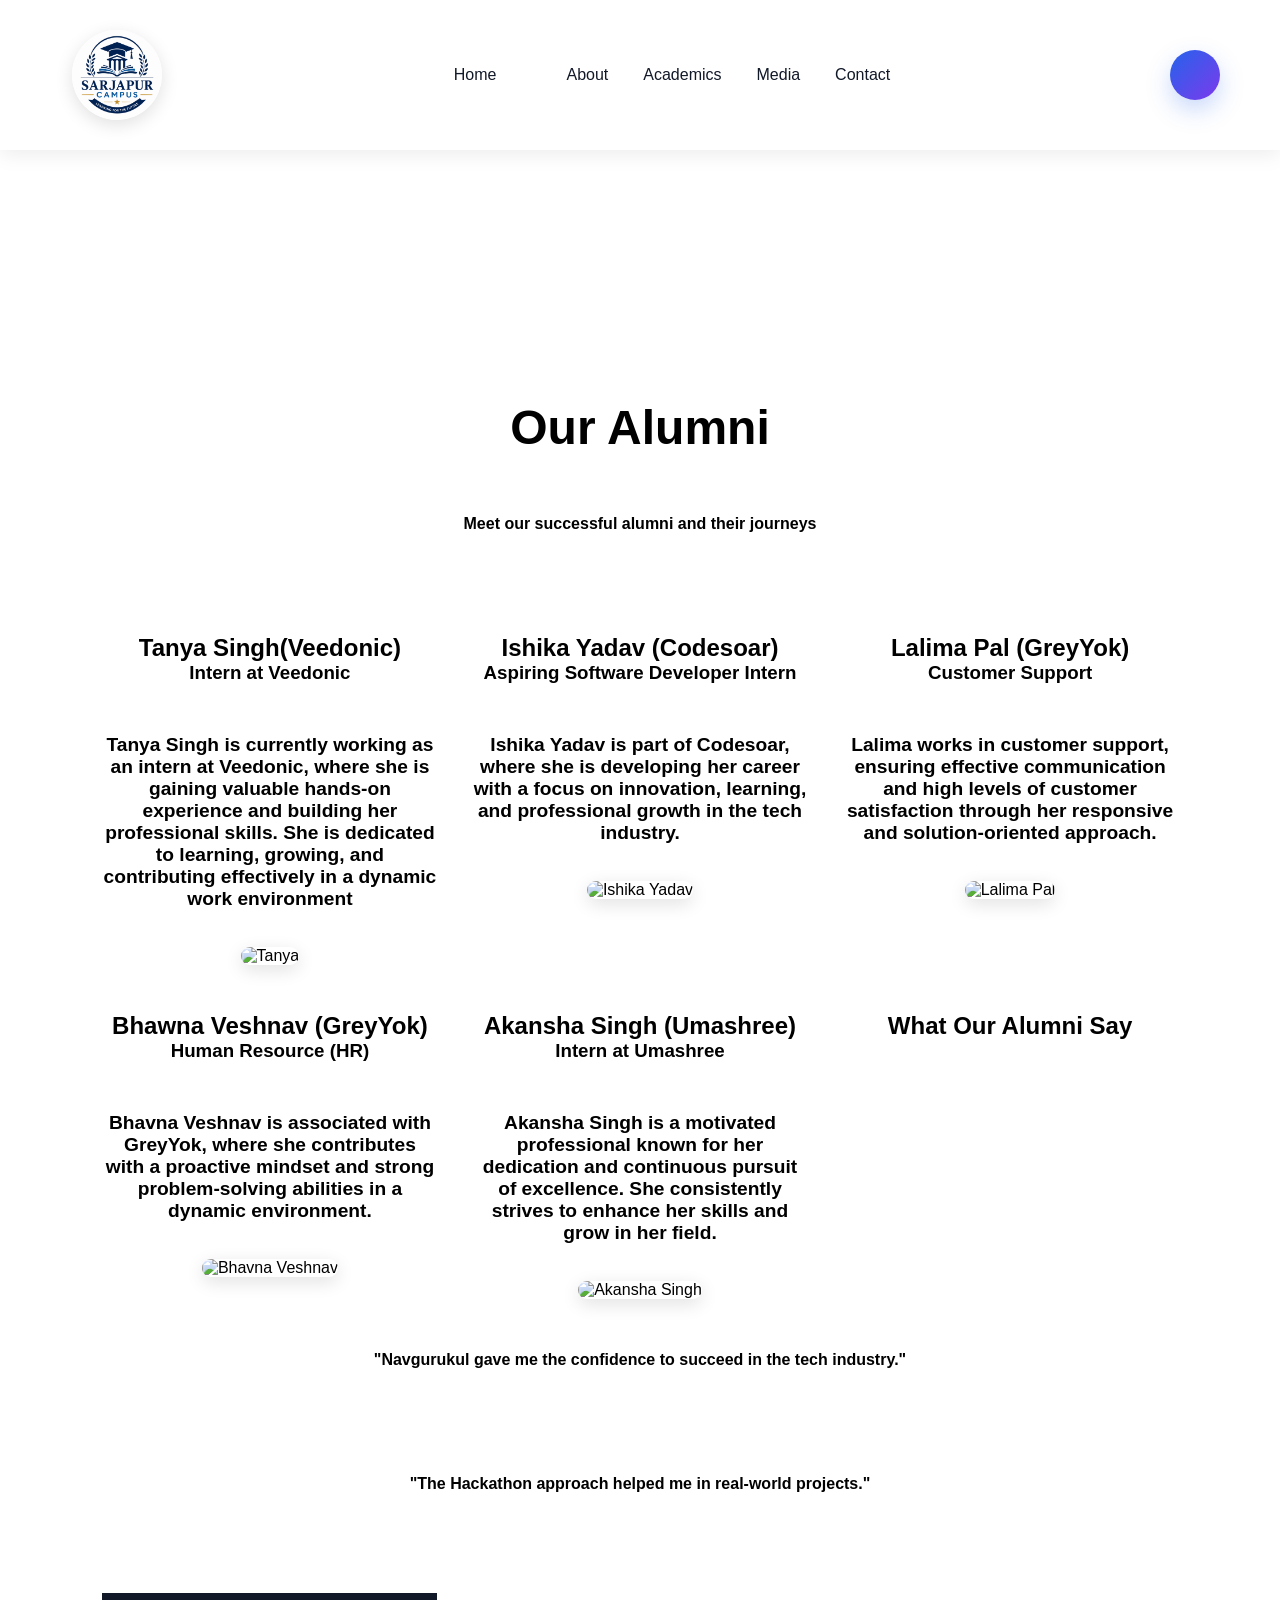
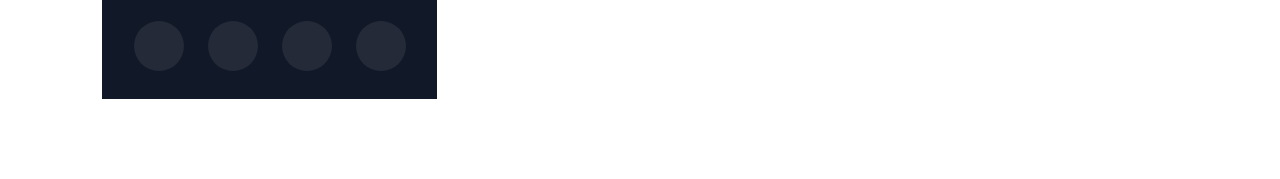
==== project/pages/alumni.html @ 47f2a3a6 "updated task of archana" ====
<!DOCTYPE html>
<html lang="en">

<head>
    <meta charset="UTF-8">
    <title>Our Alumni</title>
    <link rel="stylesheet" href="../css/style.css">
</head>

<body>

    <header>

        <img src="../images/logo.jpg">

        <nav class="navbar">

            <div class="dropdown">
                <a href="../index.html">Home</button>
            </div>

            <div class="dropdown">
                <button class="dropbtn">About</button>

                <div class="dropdown-content">
                    <a href="./house.html">Houses</a>
                    <a href="./team.html">Team</a>
                    <a href="./council.html">Council</a>
                    <a href="./alumni.html">Alumni</a>
                </div>
            </div>

            <div class="dropdown">
                <button class="dropbtn">Academics</button>

                <div class="dropdown-content">
                    <a href="./programs.html">Programs</a>
                    <a href="./curriculum.html">Curriculum</a>
                </div>
            </div>

            <div class="dropdown">
                <button class="dropbtn">Media</button>

                <div class="dropdown-content">
                    <a href="./gallery.html">Memories</a>
                    <a href="./celebrations.html">Celebrations</a>
                </div>
            </div>

            <div class="dropdown">
                <button class="dropbtn">Contact</button>

                <div class="dropdown-content">
                    <a href="./contact.html">Contact</a>
                    <a href="./feedback.html">Feedback</a>
                </div>
            </div>

        </nav>

        <button class="mode-btn">
            <i class="fa-solid fa-moon"></i>
        </button>

    </header>

    
    <main>
        <h1>Our Alumni</h1>
        <p>Meet our successful alumni and their journeys</p>
        <div>
            <h2>Tanya Singh(Veedonic)</h2>
            <h3>Intern at Veedonic</h3>
            <p>Tanya Singh is currently working as an intern at Veedonic, where she is gaining valuable hands-on
                experience and building her professional skills. She is dedicated to learning, growing, and contributing
                effectively in a dynamic work environment</p>
            <img src="Tanya.jpeg" alt="Tanya" width="200" height="200">
        </div>

        <div>
            <h2>Ishika Yadav (Codesoar)</h2>
            <h3>Aspiring Software Developer Intern</h3>
            <p>Ishika Yadav is part of Codesoar, where she is developing her career with a focus on innovation,
                learning, and professional growth in the tech industry.</p>
            <img src="ishika.jpeg" alt="Ishika Yadav" width="200" height="200">
        </div>

        <div>
            <h2>Lalima Pal (GreyYok)</h2>
            <h3>Customer Support</h3>
            <p>Lalima works in customer support, ensuring effective communication and high levels of customer
                satisfaction through her responsive and solution-oriented approach.</p>
            <img src="Lalima.jpeg" alt="Lalima Pal" width="200" height="200">
        </div>

        <div>
            <h2>Bhawna Veshnav (GreyYok)</h2>
            <h3>Human Resource (HR)</h3>
            <p>Bhavna Veshnav is associated with GreyYok, where she contributes with a proactive mindset and strong
                problem-solving abilities in a dynamic environment.</p>
            <img src="Bhawna.jpeg" alt="Bhavna Veshnav" width="200" height="200">
        </div>

        <div>
            <h2>Akansha Singh (Umashree)</h2>
            <h3>Intern at Umashree</h3>
            <p>Akansha Singh is a motivated professional known for her dedication and continuous pursuit of excellence.
                She consistently strives to enhance her skills and grow in her field.</p>
            <img src="Akansha.jpeg" alt="Akansha Singh" width="200" height="200">
        </div>
        <h2>What Our Alumni Say</h2>
        <p>"Navgurukul gave me the confidence to succeed in the tech industry."</p>
        <p>"The Hackathon approach helped me in real-world projects."</p>
        <footer>
            <div class="social-icons">
                <a href="https://www.instagram.com/ng_sarjapur?igsh=MXV0Y2RibTF5OWZvcQ%3D%3D" target="_blank"><i
                        class="fa-brands fa-instagram"></i></a>
                <a href="https://www.linkedin.com/school/navgurukul/" target="_blank"><i
                        class="fa-brands fa-linkedin"></i></a>
                <a href="https://x.com/navgurukul" target="_blank"><i class="fa-brands fa-twitter"></i></a>
                <a href="https://www.facebook.com/navgurukul?rdid=zTdsp96SzkZmkeNP&share_url=https%3A%2F%2Fwww.facebook.com%2Fshare%2F1ET22hd2AE%2F"
                    target="_blank"><i class="fa-brands fa-facebook"></i></a>
            </div>
        </footer>

        <script src="./js/theme.js">

        </script>
</body>

</html>
---- project/css/style.css ----
@import url('https://fonts.googleapis.com/css2?family=Poppins:wght@300;400;500;600;700&display=swap');

* {
    margin: 0;
    padding: 0;
    box-sizing: border-box;
}

body {
    font-family: 'Poppins', sans-serif;
    background: #f8fafc;
    color: #111827;
    overflow-x: hidden;
    transition: 0.4s ease;
}

header {
    width: 100%;
    padding: 18px 60px;
    display: flex;
    justify-content: space-between;
    align-items: center;
    position: sticky;
    top: 0;
    z-index: 1000;
    background: rgba(255, 255, 255, 0.85);
    backdrop-filter: blur(12px);
    box-shadow: 0 4px 20px rgba(0, 0, 0, 0.08);
}

header img {
    width: 90px;
    height: 90px;

    border-radius: 50%;
    object-fit: cover;
}

.navbar {
    display: flex;
    align-items: center;
    gap: 35px;
}

.navbar a,
.dropbtn {
    text-decoration: none;
    border: none;
    background: none;
    color: #111827;
    font-size: 16px;
    font-weight: 500;
    cursor: pointer;
    position: relative;
}

.navbar a::after,
.dropbtn::after {
    content: "";
    position: absolute;
    width: 0%;
    height: 2px;
    left: 0;
    bottom: -6px;
    background: #2563eb;
    transition: 0.3s ease;
}

.navbar a:hover::after,
.dropbtn:hover::after {
    width: 100%;
}

.navbar a:hover,
.dropbtn:hover {
    color: #2563eb;
}

.dropdown {
    position: relative;
}

.dropdown-content {
    position: absolute;
    top: 130%;
    left: 0;
    width: 220px;
    background: white;
    border-radius: 16px;
    overflow: hidden;
    box-shadow: 0 10px 30px rgba(0, 0, 0, 0.12);
    opacity: 0;
    visibility: hidden;
    transform: translateY(10px);
    transition: 0.35s ease;
}

.dropdown:hover .dropdown-content {
    opacity: 1;
    visibility: visible;
    transform: translateY(0);
}

.dropdown-content a {
    display: block;
    padding: 14px 18px;
    color: #111827;
    transition: 0.3s ease;
}

.dropdown-content a:hover {
    background: #f1f5f9;
    color: #2563eb;
    padding-left: 24px;
}

.mode-btn {
    width: 50px;
    height: 50px;
    border: none;
    border-radius: 50%;
    background: linear-gradient(135deg, #2563eb, #7c3aed);
    color: white;
    font-size: 18px;
    cursor: pointer;
    transition: 0.35s ease;
    box-shadow: 0 10px 25px rgba(37, 99, 235, 0.25);
}

.mode-btn:hover {
    transform: rotate(15deg) scale(1.05);
}

.hero-section {
    min-height: 90vh;
    padding: 80px 60px;
    display: flex;
    justify-content: space-between;
    align-items: center;
    gap: 60px;
    flex-wrap: wrap;
    position: relative;
    background: #f8fafc;
    overflow: hidden;
}

.hero-section::before,
.hero-section::after {
    content: "";
    position: absolute;
    width: 350px;
    height: 350px;
    border-radius: 50%;
    background: rgba(37, 99, 235, 0.08);
    animation: float 8s infinite ease-in-out;
}

.hero-section::before {
    top: -120px;
    left: -100px;
}

.hero-section::after {
    bottom: -120px;
    right: -100px;

    animation-delay: 2s;
}

/* HERO CONTENT */

.hero-content {

    flex: 1;
    min-width: 300px;

    position: relative;
    z-index: 1;

    animation: fadeUp 1s ease;
}

.hero-content h1 {

    font-size: 64px;

    line-height: 1.1;

    margin-bottom: 24px;

    background:
        linear-gradient(to right, #2563eb, #7c3aed);

    -webkit-background-clip: text;

    color: transparent;
}

.hero-content p {

    font-size: 18px;

    line-height: 1.9;

    max-width: 650px;

    color: #374151;
}

/* HERO IMAGE */

.hero-image {

    flex: 1;

    display: flex;
    justify-content: center;

    min-width: 300px;

    position: relative;
    z-index: 1;

    animation: fadeUp 1.2s ease;
}

.hero-image img {

    width: 100%;
    max-width: 520px;

    height: 420px;

    object-fit: cover;

    border-radius: 28px;

    box-shadow:
        0 20px 50px rgba(0, 0, 0, 0.12);

    transition: 0.35s ease;
}

.hero-image img:hover {

    transform: scale(1.03);
}

/* =========================
   FEEDBACK + CONTACT
========================= */

/* =========================
   RATING
========================= */

.rating-box {
    margin-bottom: 30px;
}

.rating-box h3 {
    margin-bottom: 14px;
    color: #111827;
    font-size: 18px;
}

.stars {
    display: flex;
    flex-direction: row-reverse;
    justify-content: flex-end;
    gap: 10px;
}

/* HIDE RADIO */

.stars input {
    display: none;
}

/* STAR */

.stars label {
    font-size: 32px;
    color: #d1d5db;
    cursor: pointer;
    transition: 0.3s ease;
}

/* HOVER EFFECT */

.stars label:hover,
.stars label:hover~label {
    color: #facc15;
}

/* SELECTED */

.stars input:checked~label {
    color: #facc15;
}

.feedback-container,
.contact-section {

    min-height: 100vh;

    padding: 80px 60px;

    display: flex;
    justify-content: center;
    align-items: center;

    gap: 60px;

    flex-wrap: wrap;

    position: relative;

    background: #f8fafc;

    overflow: hidden;
}

/* BACKGROUND CIRCLES */

.feedback-container::before,
.feedback-container::after,
.contact-section::before,
.contact-section::after {

    content: "";

    position: absolute;

    width: 350px;
    height: 350px;

    border-radius: 50%;

    background:
        rgba(37, 99, 235, 0.08);

    z-index: 0;

    animation: float 8s infinite ease-in-out;
}

.feedback-container::before,
.contact-section::before {

    top: -100px;
    left: -100px;
}

.feedback-container::after,
.contact-section::after {

    bottom: -120px;
    right: -100px;

    animation-delay: 2s;
}

/* LEFT SECTION */

.feedback-left,
.contact-left {

    flex: 1;
    min-width: 300px;

    position: relative;
    z-index: 1;

    animation: fadeUp 1s ease;
}

.feedback-left h1,
.contact-left h1 {

    font-size: 60px;

    line-height: 1.1;

    margin-bottom: 20px;

    background:
        linear-gradient(to right, #2563eb, #7c3aed);

    -webkit-background-clip: text;

    color: transparent;
}

.feedback-left p,
.contact-left p {

    font-size: 18px;

    line-height: 1.8;

    color: #374151;

    margin-bottom: 40px;
}

/* ICONS */

.feedback-icons,
.contact-info {

    display: flex;
    flex-direction: column;
    gap: 22px;
}

.feedback-icons div,
.contact-info div {

    display: flex;
    align-items: center;
    gap: 16px;

    font-size: 18px;

    color: #111827;
}

.feedback-icons i,
.contact-info i {

    width: 55px;
    height: 55px;

    border-radius: 50%;

    background:
        linear-gradient(135deg, #2563eb, #7c3aed);

    color: white;

    display: flex;
    justify-content: center;
    align-items: center;

    box-shadow:
        0 10px 20px rgba(37, 99, 235, 0.2);
}

/* FORM BOX */

.feedback-form-box,
.contact-form-box {

    flex: 1;
    min-width: 320px;

    padding: 45px;

    border-radius: 30px;

    background: white;

    position: relative;
    z-index: 1;

    box-shadow:
        0 20px 50px rgba(0, 0, 0, 0.08);

    animation: fadeUp 1.2s ease;
}

.feedback-form-box h2,
.contact-form-box h2 {

    font-size: 32px;

    margin-bottom: 30px;

    color: #111827;
}

/* INPUT BOX */

.input-box {

    position: relative;

    margin-bottom: 28px;
}

/* INPUT */

.input-box input,
.input-box textarea {

    width: 100%;

    padding: 16px;

    border: 1px solid #dbe2ea;

    outline: none;

    border-radius: 14px;

    background: #f9fafb;

    color: #111827;

    font-size: 16px;

    transition: 0.3s ease;
}

.input-box textarea {

    resize: none;

    height: 140px;
}

/* INPUT FOCUS */

.input-box input:focus,
.input-box textarea:focus {

    border-color: #2563eb;

    box-shadow:
        0 0 0 4px rgba(37, 99, 235, 0.1);
}

/* LABEL */

.input-box label {

    position: absolute;

    left: 16px;
    top: 16px;

    color: #6b7280;

    pointer-events: none;

    transition: 0.3s ease;
}

/* FLOAT LABEL */

.input-box input:focus~label,
.input-box input:valid~label,
.input-box textarea:focus~label,
.input-box textarea:valid~label {

    top: -10px;
    left: 12px;

    font-size: 13px;

    background: white;

    padding: 2px 8px;

    color: #2563eb;
}

/* BUTTON */

.feedback-form-box button,
.contact-form-box button {

    width: 100%;

    padding: 16px;

    border: none;
    border-radius: 14px;

    background:
        linear-gradient(135deg, #2563eb, #7c3aed);

    color: white;

    font-size: 17px;
    font-weight: 600;

    cursor: pointer;

    transition: 0.35s ease;
}

.feedback-form-box button:hover,
.contact-form-box button:hover {

    transform: translateY(-4px);

    box-shadow:
        0 15px 30px rgba(37, 99, 235, 0.25);
}

/* =========================
   FOOTER
========================= */

footer {

    padding: 28px 40px;

    display: flex;
    justify-content: center;
    align-items: center;

    background: #111827;

    position: relative;
    z-index: 10;
}

.social-icons {

    display: flex;

    gap: 24px;
}

.social-icons a {

    width: 50px;
    height: 50px;

    display: flex;
    justify-content: center;
    align-items: center;

    border-radius: 50%;

    background:
        rgba(255, 255, 255, 0.08);

    color: white;

    text-decoration: none;

    font-size: 20px;

    transition: 0.3s ease;
}

.social-icons a:hover {

    transform: translateY(-5px);

    background: #2563eb;
}

/* =========================
   ANIMATIONS
========================= */

@keyframes float {

    0%,
    100% {
        transform: translateY(0px);
    }

    50% {
        transform: translateY(25px);
    }
}

@keyframes fadeUp {

    from {
        opacity: 0;
        transform: translateY(70px);
    }

    to {
        opacity: 1;
        transform: translateY(0);
    }
}

/* =========================
   RESPONSIVE
========================= */

@media (max-width: 992px) {

    header {

        padding: 18px 25px;

        flex-direction: column;

        gap: 20px;
    }

    .navbar {

        flex-wrap: wrap;

        justify-content: center;

        gap: 20px;
    }

    .hero-section,
    .feedback-container,
    .contact-section {

        flex-direction: column;

        text-align: center;

        padding: 60px 20px;
    }

    .hero-content h1,
    .feedback-left h1,
    .contact-left h1 {

        font-size: 42px;
    }

    .feedback-form-box,
    .contact-form-box {

        width: 100%;
    }

    .feedback-icons div,
    .contact-info div {

        justify-content: center;
    }
}

@media (max-width: 600px) {

    .hero-content h1,
    .feedback-left h1,
    .contact-left h1 {

        font-size: 32px;
    }

    .hero-content p,
    .feedback-left p,
    .contact-left p {

        font-size: 16px;
    }

    .navbar {

        gap: 14px;
    }

    .dropdown-content {

        width: 180px;
    }

    .social-icons {

        gap: 14px;
    }
}

/* =========================
   HOUSES SECTION
========================= */

.houses-section {

    padding: 120px 60px;

    background: #f8fafc;

    position: relative;

    overflow: hidden;
}

/* BACKGROUND EFFECT */

.houses-section::before,
.houses-section::after {

    content: "";

    position: absolute;

    width: 350px;
    height: 350px;

    border-radius: 50%;

    background: rgba(37, 99, 235, 0.06);

    z-index: 0;

    animation: float 8s infinite ease-in-out;
}

.houses-section::before {

    top: -120px;
    left: -100px;
}

.houses-section::after {

    bottom: -120px;
    right: -100px;

    animation-delay: 2s;
}

/* =========================
   TITLE
========================= */

.houses-title {

    text-align: center;

    margin-bottom: 80px;

    position: relative;

    z-index: 1;
}

.houses-title span {

    display: inline-block;

    padding: 10px 22px;

    border-radius: 40px;

    background: rgba(37, 99, 235, 0.1);

    color: #2563eb;

    font-weight: 600;

    margin-bottom: 24px;
}

.houses-title h2 {

    font-size: 64px;

    line-height: 1.1;

    margin-bottom: 24px;

    background:
        linear-gradient(to right, #2563eb, #7c3aed);

    -webkit-background-clip: text;

    color: transparent;
}

.houses-title p {

    max-width: 760px;

    margin: auto;

    font-size: 18px;

    line-height: 1.9;

    color: #4b5563;
}

/* =========================
   WRAPPER
========================= */

.houses-wrapper {

    display: grid;

    grid-template-columns:
        repeat(auto-fit, minmax(320px, 1fr));

    gap: 40px;

    position: relative;

    z-index: 1;
}

/* =========================
   CARD
========================= */

.house-card {

    position: relative;

    padding: 45px 35px;

    border-radius: 32px;

    overflow: hidden;

    background: white;

    transition: 0.4s ease;

    box-shadow:
        0 20px 40px rgba(0, 0, 0, 0.08);
}

.house-card:hover {

    transform:
        translateY(-12px) scale(1.02);

    box-shadow:
        0 30px 60px rgba(0, 0, 0, 0.14);
}

/* =========================
   GLOW EFFECT
========================= */

.house-glow {

    position: absolute;

    width: 180px;
    height: 180px;

    border-radius: 50%;

    top: -60px;
    right: -60px;

    opacity: 0.12;
}

/* MALHAR */

.malhar-card .house-glow {
    background: #0ea5e9;
}

/* BHAIRAV */

.bhairav-card .house-glow {
    background: #f97316;
}

/* BHAGESHREE */

.bhageshree-card .house-glow {
    background: #a855f7;
}

/* =========================
   TOP AREA
========================= */

.house-top {

    display: flex;

    align-items: center;

    gap: 20px;

    margin-bottom: 30px;

    position: relative;

    z-index: 2;
}

/* ICON */

.house-top i {

    width: 80px;
    height: 80px;

    border-radius: 24px;

    display: flex;

    justify-content: center;
    align-items: center;

    color: white;

    font-size: 32px;
}

/* ICON COLORS */

.malhar-card .house-top i {

    background:
        linear-gradient(135deg, #0284c7, #38bdf8);
}

.bhairav-card .house-top i {

    background:
        linear-gradient(135deg, #ea580c, #fb923c);
}

.bhageshree-card .house-top i {

    background:
        linear-gradient(135deg, #029a02, #62f662);
}

/* TITLE */

.house-top h3 {

    font-size: 38px;

    color: #111827;
}

/* =========================
   PARAGRAPH
========================= */

.house-card p {

    font-size: 17px;

    line-height: 1.9;

    color: #4b5563;

    margin-bottom: 35px;

    position: relative;

    z-index: 2;
}

/* =========================
   BUTTON
========================= */

.house-card button {

    padding: 14px 26px;

    border: none;

    border-radius: 14px;

    color: white;

    font-size: 15px;

    font-weight: 600;

    cursor: pointer;

    transition: 0.35s ease;

    position: relative;

    z-index: 2;
}

/* BUTTON COLORS */

.malhar-card button {

    background:
        linear-gradient(135deg, #0284c7, #38bdf8);
}

.bhairav-card button {

    background:
        linear-gradient(135deg, #ea580c, #fb923c);
}

.bhageshree-card button {

    background:
        linear-gradient(135deg, #029a02, #62f662);
}

/* BUTTON HOVER */

.house-card button:hover {

    transform: translateY(-4px);
}

/* =========================
   ANIMATION
========================= */

@keyframes float {

    0%,
    100% {
        transform: translateY(0px);
    }

    50% {
        transform: translateY(25px);
    }
}

/* =========================
   DARK MODE
========================= */

.dark-mode .houses-section {

    background: #0f172a;
}

.dark-mode .house-card {

    background: #1e293b;
}

.dark-mode .house-top h3 {

    color: white;
}

.dark-mode .house-card p,
.dark-mode .houses-title p {

    color: #cbd5e1;
}

/* =========================
   RESPONSIVE
========================= */

@media (max-width: 768px) {

    .houses-section {

        padding: 80px 20px;
    }

    .houses-title h2 {

        font-size: 42px;
    }

    .house-top {

        flex-direction: column;

        text-align: center;
    }

    .house-top h3 {

        font-size: 32px;
    }
}

/* =========================
    background: linear-gradient(135deg, #7c3aed, #ec4899);
}

.house-card button:hover {

    transform: translateY(-4px);
}

/* DARK MODE */

.dark-mode .houses-section {
    background: #0f172a;
}

.dark-mode .house-card {
    background: #1e293b;
}

.dark-mode .house-top h3 {
    color: white;
}

.dark-mode .house-card p,
.dark-mode .houses-title p {
    color: #cbd5e1;
}

/* ANIMATION */

@keyframes float {

    0%,
    100% {
        transform: translateY(0px);
    }

    50% {
        transform: translateY(25px);
    }
}

/* RESPONSIVE */

@media (max-width: 768px) {

    .houses-section {
        padding: 80px 20px;
    }

    .houses-title h2 {
        font-size: 42px;
    }

    .house-top {
        flex-direction: column;
        text-align: center;
    }

    .house-top h3 {
        font-size: 32px;
    }
}


/* POPUP */

.house-popup {

    position: fixed;

    inset: 0;

    background: rgba(0, 0, 0, 0.8);

    display: flex;

    justify-content: center;
    align-items: center;

    opacity: 0;

    visibility: hidden;

    transition: 0.4s ease;

    z-index: 999;
}

/* SHOW */

.house-popup.show {

    opacity: 1;

    visibility: visible;
}

/* IMAGE */

.house-popup img {

    width: 90%;

    max-width: 800px;

    border-radius: 24px;

    transform: scale(0.8);

    transition: 0.4s ease;
}

.house-popup.show img {

    transform: scale(1);
}

/* CLOSE */

.close-popup {

    position: absolute;

    top: 30px;
    right: 40px;

    width: 55px;
    height: 55px;

    background: white;

    border-radius: 50%;

    display: flex;

    justify-content: center;
    align-items: center;

    cursor: pointer;

    font-size: 24px;
}

/* =========================
   RESET
========================= */

* {
    margin: 0;
    padding: 0;
    box-sizing: border-box;
}

/* =========================
   BODY
========================= */

body {

    font-family: Arial, sans-serif;

    background: #f8fafc;

    color: #111827;
}

/* =========================
   HERO
========================= */

.policy-hero {

    padding: 100px 20px 70px;

    text-align: center;

    background: white;
}

.policy-hero span {

    display: inline-block;

    padding: 10px 20px;

    border-radius: 30px;

    background: #dbeafe;

    color: #2563eb;

    font-weight: bold;

    margin-bottom: 20px;
}

.policy-hero h1 {

    font-size: 55px;

    margin-bottom: 20px;

    color: #2563eb;
}

.policy-hero p {

    max-width: 800px;

    margin: auto;

    line-height: 1.8;

    color: #4b5563;
}

/* =========================
   POLICY SECTION
========================= */

.policy-section {

    max-width: 950px;

    margin: auto;

    padding: 50px 20px 100px;
}

/* =========================
   POLICY CARD
========================= */

.policy-card {

    background: white;

    margin-bottom: 25px;

    border-radius: 20px;

    overflow: hidden;

    box-shadow:
        0 10px 25px rgba(0, 0, 0, 0.08);
}

/* =========================
   BUTTON
========================= */

.policy-btn {

    width: 100%;

    padding: 25px;

    border: none;

    background: white;

    display: flex;

    justify-content: space-between;

    align-items: center;

    font-size: 20px;

    font-weight: bold;

    cursor: pointer;

    transition: 0.3s;
}

.policy-btn:hover {

    background: #f1f5f9;
}

/* =========================
   CONTENT
========================= */

.policy-content {

    max-height: 0;

    overflow: hidden;

    transition: 0.4s ease;

    padding: 0 25px;
}

.policy-content.active {

    max-height: 500px;

    padding: 0 25px 25px;
}

.policy-content h3 {

    margin-top: 20px;

    margin-bottom: 10px;

    color: #2563eb;
}

.policy-content p {

    line-height: 1.8;

    color: #4b5563;
}

/* =========================
   RESPONSIVE
========================= */

@media (max-width: 768px) {

    .policy-hero h1 {

        font-size: 38px;
    }

    .policy-btn {

        font-size: 17px;
    }
}


/* =========================
   TEAM PAGE CSS
========================= */

.team-page {
    padding: 120px 8% 80px;
    min-height: 100vh;
    background: var(--bg-color);
    color: var(--text-color);
}

/* HEADING */

.team-heading {
    text-align: center;
    margin-bottom: 60px;
    animation: fadeUp 1s ease;
}

.team-heading span {
    color: #00bcd4;
    font-size: 14px;
    letter-spacing: 2px;
    text-transform: uppercase;
    font-weight: 600;
}

.team-heading h1 {
    font-size: 3rem;
    margin: 15px 0;
}

.team-heading p {
    max-width: 850px;
    margin: auto;
    line-height: 1.8;
    color: var(--light-text);
    font-size: 1rem;
}

/* GRID */

.team-container {
    display: grid;
    grid-template-columns: repeat(auto-fit, minmax(320px, 1fr));
    gap: 35px;
}

/* CARD */

.team-card {
    background: var(--card-bg);
    border-radius: 20px;
    overflow: hidden;
    padding: 25px;
    transition: 0.4s ease;
    position: relative;
    box-shadow: 0 5px 20px rgba(0, 0, 0, 0.08);
    border: 1px solid rgba(255, 255, 255, 0.08);
}

.team-card:hover {
    transform: translateY(-10px);
    box-shadow: 0 10px 35px rgba(0, 0, 0, 0.15);
}

.team-card::before {
    content: "";
    position: absolute;
    inset: 0;
    background: linear-gradient(135deg,
            rgba(0, 188, 212, 0.08),
            transparent);
    pointer-events: none;
}

/* IMAGE */

.team-image {
    width: 100%;
    height: 320px;
    overflow: hidden;
    border-radius: 15px;
    margin-bottom: 20px;
}

.team-image img {
    width: 100%;
    height: 100%;
    object-fit: cover;
    transition: 0.5s;
}

.team-card:hover img {
    transform: scale(1.08);
}

/* CONTENT */

.team-content h2 {
    font-size: 1.5rem;
    margin-bottom: 8px;
}

.team-role {
    color: #00bcd4;
    font-weight: 600;
    margin-bottom: 15px;
    display: inline-block;
}

.team-content p {
    line-height: 1.7;
    color: var(--light-text);
    font-size: 0.95rem;
}

/* SOCIAL */

.team-social {
    display: flex;
    gap: 15px;
    margin-top: 20px;
}

.team-social a {
    width: 40px;
    height: 40px;
    background: rgba(0, 188, 212, 0.12);
    display: flex;
    align-items: center;
    justify-content: center;
    border-radius: 50%;
    color: #00bcd4;
    transition: 0.3s;
    text-decoration: none;
}

.team-social a:hover {
    background: #00bcd4;
    color: white;
    transform: translateY(-4px);
}

/* ANIMATION */

@keyframes fadeUp {
    from {
        opacity: 0;
        transform: translateY(40px);
    }

    to {
        opacity: 1;
        transform: translateY(0);
    }
}

/* RESPONSIVE */

@media(max-width:768px) {

    .team-page {
        padding: 100px 5% 60px;
    }

    .team-heading h1 {
        font-size: 2.2rem;
    }

    .team-image {
        height: 280px;
    }
}

/* =========================
   COUNCIL PAGE CSS
========================= */

main {
    padding: 120px 8% 80px;
    min-height: 100vh;
    background: var(--bg-color);
    color: var(--text-color);
}

/* HEADING */

main h1 {
    text-align: center;
    font-size: 3rem;
    margin-bottom: 20px;
    animation: fadeUp 1s ease;
}

main>p {
    text-align: center;
    max-width: 850px;
    margin: auto;
    line-height: 1.8;
    color: var(--light-text);
    margin-bottom: 60px;
    font-size: 1rem;
}

/* GRID */

main {
    display: grid;
    grid-template-columns: repeat(auto-fit, minmax(320px, 1fr));
    gap: 35px;
}

/* FIX FOR H1 + P FULL WIDTH */

main h1,
main>p {
    grid-column: 1 / -1;
}

/* CARD */

.card {
    background: var(--card-bg);
    border-radius: 20px;
    padding: 25px;
    text-align: center;
    position: relative;
    overflow: hidden;
    transition: 0.4s ease;
    box-shadow: 0 5px 20px rgba(0, 0, 0, 0.08);
    border: 1px solid rgba(255, 255, 255, 0.08);
}

.card:hover {
    transform: translateY(-10px);
    box-shadow: 0 10px 35px rgba(0, 0, 0, 0.15);
}

.card::before {
    content: "";
    position: absolute;
    inset: 0;
    background: linear-gradient(135deg,
            rgba(0, 188, 212, 0.08),
            transparent);
    pointer-events: none;
}

/* IMAGE */

.card img {
    width: 180px;
    height: 180px;
    object-fit: cover;
    border-radius: 15px;
    margin: 20px 0;
    transition: 0.4s ease;
}

.card:hover img {
    transform: scale(1.05);
}

/* TEXT */

.card h2 {
    font-size: 1.4rem;
    margin-bottom: 10px;
}

.name {
    color: #00bcd4;
    font-size: 1.1rem;
    font-weight: 600;
    margin-bottom: 15px;
}

.card p {
    line-height: 1.7;
    color: var(--light-text);
    font-size: 0.95rem;
}

.initiative {
    background: rgba(0, 188, 212, 0.08);
    padding: 12px;
    border-radius: 10px;
}

/* ANIMATION */

@keyframes fadeUp {

    from {
        opacity: 0;
        transform: translateY(40px);
    }

    to {
        opacity: 1;
        transform: translateY(0);
    }
}

/* RESPONSIVE */

@media(max-width:768px) {

    main {
        padding: 100px 5% 60px;
        grid-template-columns: 1fr;
    }

    main h1 {
        font-size: 2.2rem;
    }

    .card img {
        width: 160px;
        height: 160px;
    }
}

/* =========================
   COUNCIL PAGE CSS
========================= */

.council-page {
    padding: 120px 8% 80px;
    min-height: 100vh;
    background: var(--bg-color);
    color: var(--text-color);
}

/* =========================
   HEADING
========================= */

.council-heading {
    text-align: center;
    margin-bottom: 60px;
    animation: fadeUp 1s ease;
}

.council-heading h1 {
    font-size: 3rem;
    margin-bottom: 20px;
}

.council-heading p {
    max-width: 850px;
    margin: auto;
    line-height: 1.8;
    color: var(--light-text);
    font-size: 1rem;
}

/* =========================
   GRID
========================= */

.council-container {
    display: grid;
    grid-template-columns: repeat(auto-fit, minmax(320px, 1fr));
    gap: 35px;
}

/* =========================
   CARD
========================= */

.card {
    background: var(--card-bg);
    border-radius: 20px;
    padding: 25px;
    text-align: center;
    position: relative;
    overflow: hidden;
    transition: 0.4s ease;
    box-shadow: 0 5px 20px rgba(0, 0, 0, 0.08);
    border: 1px solid rgba(255, 255, 255, 0.08);
}

.card:hover {
    transform: translateY(-10px);
    box-shadow: 0 10px 35px rgba(0, 0, 0, 0.15);
}

.card::before {
    content: "";
    position: absolute;
    inset: 0;
    background: linear-gradient(135deg,
            rgba(0, 188, 212, 0.08),
            transparent);
    pointer-events: none;
}

/* =========================
   IMAGE
========================= */

.card img {
    width: 180px;
    height: 180px;
    object-fit: cover;
    border-radius: 15px;
    margin: 20px 0;
    transition: 0.4s ease;
}

.card:hover img {
    transform: scale(1.05);
}

/* =========================
   TEXT
========================= */

.card h2 {
    font-size: 1.4rem;
    margin-bottom: 10px;
}

.name {
    color: #00bcd4;
    font-size: 1.1rem;
    font-weight: 600;
    margin-bottom: 15px;
}

.card p {
    line-height: 1.7;
    color: var(--light-text);
    font-size: 0.95rem;
}

.initiative {
    background: rgba(0, 188, 212, 0.08);
    padding: 12px;
    border-radius: 10px;
    margin-top: 15px;
}

/* =========================
   ANIMATION
========================= */

@keyframes fadeUp {

    from {
        opacity: 0;
        transform: translateY(40px);
    }

    to {
        opacity: 1;
        transform: translateY(0);
    }
}

/* =========================
   RESPONSIVE
========================= */

@media(max-width:768px) {

    .council-page {
        padding: 100px 5% 60px;
    }

    .council-heading h1 {
        font-size: 2.2rem;
    }

    .council-container {
        grid-template-columns: 1fr;
    }

    .card img {
        width: 160px;
        height: 160px;
    }
}

/* =========================
   GALLERY / MEMORIES PAGE
========================= */

body {
    background: var(--bg-color);
    color: var(--text-color);
}

/* =========================
   MAIN HEADING
========================= */

h1 {
    text-align: center;
    font-size: 3rem;
    margin-top: 130px;
    margin-bottom: 40px;
    color: var(--text-color);
    animation: fadeUp 1s ease;
}

/* =========================
   SECTION TITLE
========================= */

p {
    text-align: center;
    font-size: 1.2rem;
    margin: 50px 0 25px;
    color: var(--text-color);
    font-weight: 600;
}

/* =========================
   IMAGE STYLING
========================= */

img {
    width: 220px;
    height: 220px;
    object-fit: cover;
    border-radius: 18px;
    margin: 12px;
    transition: 0.4s ease;
    box-shadow: 0 5px 18px rgba(0, 0, 0, 0.12);
}

img:hover {
    transform: scale(1.05);
    box-shadow: 0 10px 30px rgba(0, 0, 0, 0.2);
}

/* =========================
   IMAGE ALIGNMENT
========================= */

body {
    text-align: center;
}

/* =========================
   LAST DESCRIPTION
========================= */

body>p:last-of-type {
    max-width: 1000px;
    margin: 60px auto;
    line-height: 1.9;
    font-size: 1rem;
    color: var(--light-text);
    font-weight: 400;
    padding: 0 20px;
}

/* =========================
   ANIMATION
========================= */

@keyframes fadeUp {

    from {
        opacity: 0;
        transform: translateY(40px);
    }

    to {
        opacity: 1;
        transform: translateY(0);
    }
}

/* =========================
   RESPONSIVE
========================= */

@media(max-width:768px) {

    h1 {
        font-size: 2.2rem;
        margin-top: 110px;
    }

    p {
        font-size: 1rem;
    }

    img {
        width: 160px;
        height: 160px;
        margin: 8px;
    }
}

/* =========================
   CELEBRATION PAGE CSS
========================= */

body {
    margin: 0;
    padding: 0;
    background: var(--bg-color);
    color: var(--text-color);
    font-family: Arial, sans-serif;
}

/* HERO SECTION */

.hero {
    padding: 130px 8% 70px;
    text-align: center;
}

.hero h1 {
    font-size: 3rem;
    margin-bottom: 20px;
    color: var(--text-color);
    animation: fadeUp 1s ease;
}

.hero p {
    max-width: 850px;
    margin: auto;
    line-height: 1.8;
    color: var(--light-text);
    font-size: 1rem;
}

/* GRID */

.celebrations-container {
    padding: 0 8% 80px;
    display: grid;
    grid-template-columns: repeat(auto-fit, minmax(320px, 1fr));
    gap: 35px;
}

/* CARD */

.celebrations-container details {
    background: var(--card-bg);
    border-radius: 20px;
    padding: 25px;
    overflow: hidden;
    transition: 0.4s ease;
    box-shadow: 0 5px 20px rgba(0, 0, 0, 0.08);
    border: 1px solid rgba(255, 255, 255, 0.08);
    position: relative;
}

.celebrations-container details:hover {
    transform: translateY(-10px);
    box-shadow: 0 10px 35px rgba(0, 0, 0, 0.15);
}

.celebrations-container details::before {
    content: "";
    position: absolute;
    inset: 0;
    background: linear-gradient(135deg,
            rgba(0, 188, 212, 0.08),
            transparent);
    pointer-events: none;
}

/* IMAGE */

.celebrations-container img {
    width: 100%;
    height: 240px;
    object-fit: cover;
    border-radius: 15px;
    margin-bottom: 20px;
    transition: 0.4s ease;
}

.celebrations-container details:hover img {
    transform: scale(1.05);
}

/* TITLE */

.celebrations-container h2 {
    font-size: 1.5rem;
    margin-bottom: 15px;
}

/* SUMMARY BUTTON */

summary {
    list-style: none;
    background: #00bcd4;
    color: white;
    padding: 12px 18px;
    border-radius: 10px;
    display: inline-block;
    cursor: pointer;
    font-weight: 600;
    margin-bottom: 15px;
    transition: 0.3s ease;
}

summary:hover {
    background: #0097a7;
}

summary::-webkit-details-marker {
    display: none;
}

/* TEXT */

.celebrations-container p {
    line-height: 1.8;
    color: var(--light-text);
    font-size: 0.95rem;
}

/* ANIMATION */

@keyframes fadeUp {

    from {
        opacity: 0;
        transform: translateY(40px);
    }

    to {
        opacity: 1;
        transform: translateY(0);
    }
}

/* RESPONSIVE */

@media(max-width:768px) {

    .hero {
        padding: 110px 5% 50px;
    }

    .hero h1 {
        font-size: 2.2rem;
    }

    .celebrations-container {
        padding: 0 5% 60px;
        grid-template-columns: 1fr;
    }

    .celebrations-container img {
        height: 220px;
    }
}
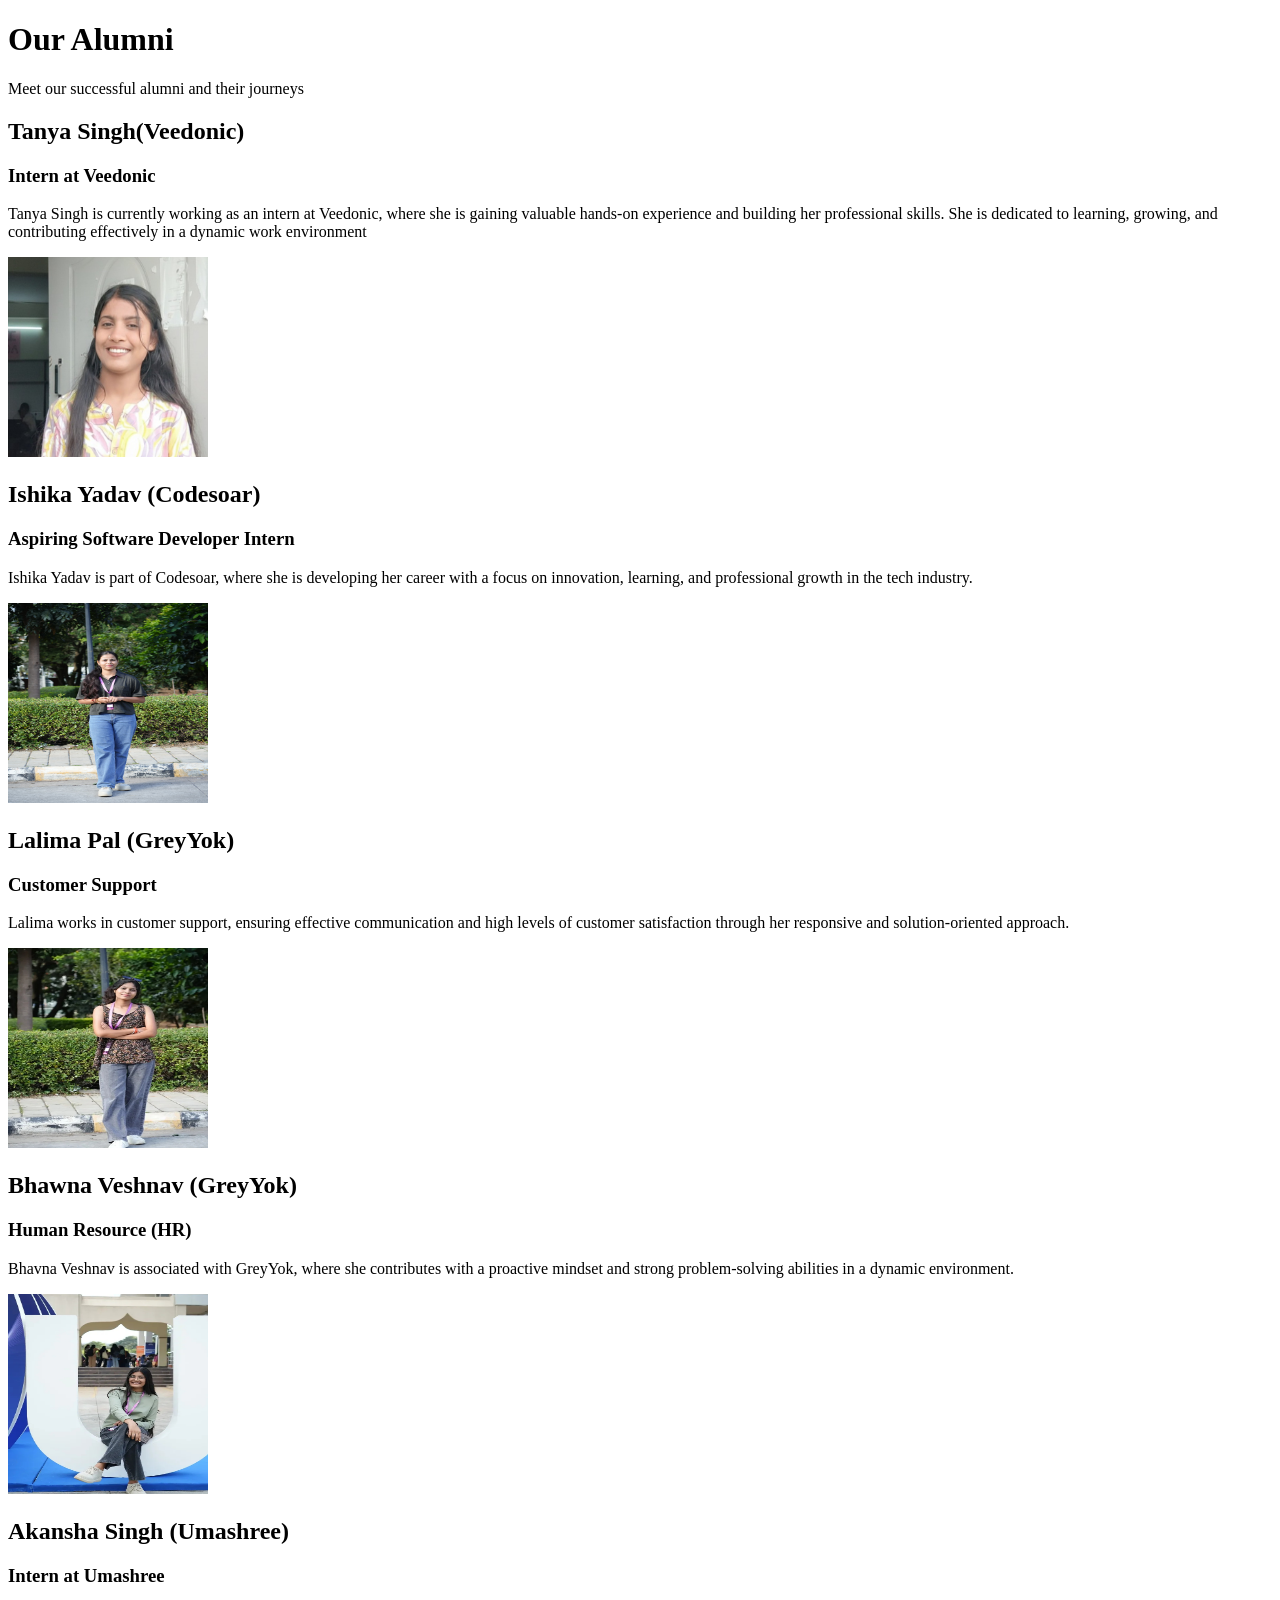
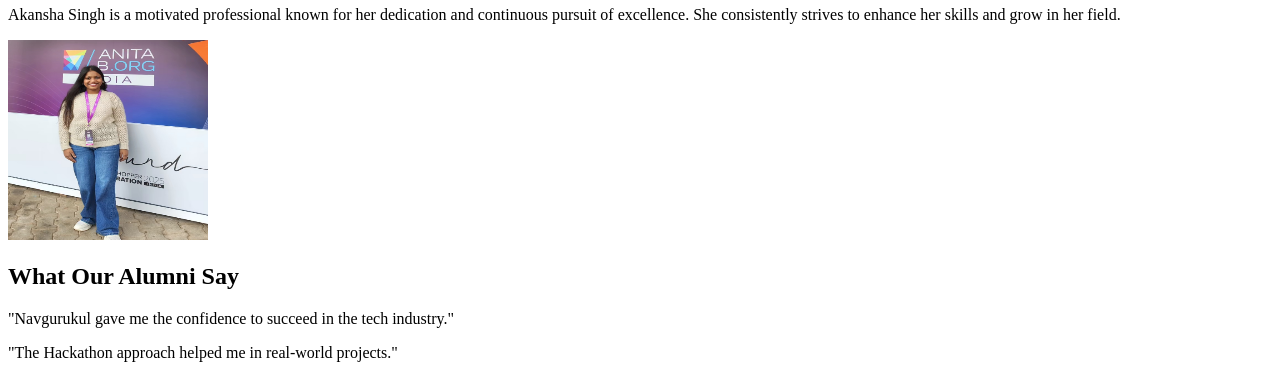
==== commit c1b44b15: "simran's updated task" ====
--- a/project/pages/alumni.html
+++ b/project/pages/alumni.html
@@ -1,132 +1,49 @@
 <!DOCTYPE html>
 <html lang="en">
-
 <head>
     <meta charset="UTF-8">
     <title>Our Alumni</title>
-    <link rel="stylesheet" href="../css/style.css">
 </head>
+<body>
+    <main>
+    <h1>Our Alumni</h1>
+    <p>Meet our successful alumni and their journeys</p>
+    <div>
+        <h2>Tanya Singh(Veedonic)</h2>
+        <h3>Intern at Veedonic</h3>
+        <p>Tanya Singh is currently working as an intern at Veedonic, where she is gaining valuable hands-on experience and building her professional skills. She is dedicated to learning, growing, and contributing effectively in a dynamic work environment</p>
+        <img src="Tanya.jpeg" alt="Tanya" width="200" height="200">
+    </div>
 
-<body>
+    <div>
+        <h2>Ishika Yadav (Codesoar)</h2>
+        <h3>Aspiring Software Developer Intern</h3>
+        <p>Ishika Yadav is part of Codesoar, where she is developing her career with a focus on innovation, learning, and professional growth in the tech industry.</p>
+        <img src="ishika.jpeg" alt="Ishika Yadav" width="200" height="200">
+    </div>
 
-    <header>
+    <div>
+        <h2>Lalima Pal (GreyYok)</h2>
+        <h3>Customer Support</h3>
+        <p>Lalima works in customer support, ensuring effective communication and high levels of customer satisfaction through her responsive and solution-oriented approach.</p>
+        <img src="Lalima.jpeg" alt="Lalima Pal" width="200" height="200">
+    </div>
 
-        <img src="../images/logo.jpg">
+    <div>
+        <h2>Bhawna Veshnav (GreyYok)</h2>
+        <h3>Human Resource (HR)</h3>
+        <p>Bhavna Veshnav is associated with GreyYok, where she contributes with a proactive mindset and strong problem-solving abilities in a dynamic environment.</p>
+        <img src="Bhawna.jpeg" alt="Bhavna Veshnav" width="200" height="200">
+    </div>
 
-        <nav class="navbar">
-
-            <div class="dropdown">
-                <a href="../index.html">Home</button>
-            </div>
-
-            <div class="dropdown">
-                <button class="dropbtn">About</button>
-
-                <div class="dropdown-content">
-                    <a href="./house.html">Houses</a>
-                    <a href="./team.html">Team</a>
-                    <a href="./council.html">Council</a>
-                    <a href="./alumni.html">Alumni</a>
-                </div>
-            </div>
-
-            <div class="dropdown">
-                <button class="dropbtn">Academics</button>
-
-                <div class="dropdown-content">
-                    <a href="./programs.html">Programs</a>
-                    <a href="./curriculum.html">Curriculum</a>
-                </div>
-            </div>
-
-            <div class="dropdown">
-                <button class="dropbtn">Media</button>
-
-                <div class="dropdown-content">
-                    <a href="./gallery.html">Memories</a>
-                    <a href="./celebrations.html">Celebrations</a>
-                </div>
-            </div>
-
-            <div class="dropdown">
-                <button class="dropbtn">Contact</button>
-
-                <div class="dropdown-content">
-                    <a href="./contact.html">Contact</a>
-                    <a href="./feedback.html">Feedback</a>
-                </div>
-            </div>
-
-        </nav>
-
-        <button class="mode-btn">
-            <i class="fa-solid fa-moon"></i>
-        </button>
-
-    </header>
-
-    
-    <main>
-        <h1>Our Alumni</h1>
-        <p>Meet our successful alumni and their journeys</p>
-        <div>
-            <h2>Tanya Singh(Veedonic)</h2>
-            <h3>Intern at Veedonic</h3>
-            <p>Tanya Singh is currently working as an intern at Veedonic, where she is gaining valuable hands-on
-                experience and building her professional skills. She is dedicated to learning, growing, and contributing
-                effectively in a dynamic work environment</p>
-            <img src="Tanya.jpeg" alt="Tanya" width="200" height="200">
-        </div>
-
-        <div>
-            <h2>Ishika Yadav (Codesoar)</h2>
-            <h3>Aspiring Software Developer Intern</h3>
-            <p>Ishika Yadav is part of Codesoar, where she is developing her career with a focus on innovation,
-                learning, and professional growth in the tech industry.</p>
-            <img src="ishika.jpeg" alt="Ishika Yadav" width="200" height="200">
-        </div>
-
-        <div>
-            <h2>Lalima Pal (GreyYok)</h2>
-            <h3>Customer Support</h3>
-            <p>Lalima works in customer support, ensuring effective communication and high levels of customer
-                satisfaction through her responsive and solution-oriented approach.</p>
-            <img src="Lalima.jpeg" alt="Lalima Pal" width="200" height="200">
-        </div>
-
-        <div>
-            <h2>Bhawna Veshnav (GreyYok)</h2>
-            <h3>Human Resource (HR)</h3>
-            <p>Bhavna Veshnav is associated with GreyYok, where she contributes with a proactive mindset and strong
-                problem-solving abilities in a dynamic environment.</p>
-            <img src="Bhawna.jpeg" alt="Bhavna Veshnav" width="200" height="200">
-        </div>
-
-        <div>
-            <h2>Akansha Singh (Umashree)</h2>
-            <h3>Intern at Umashree</h3>
-            <p>Akansha Singh is a motivated professional known for her dedication and continuous pursuit of excellence.
-                She consistently strives to enhance her skills and grow in her field.</p>
-            <img src="Akansha.jpeg" alt="Akansha Singh" width="200" height="200">
-        </div>
-        <h2>What Our Alumni Say</h2>
-        <p>"Navgurukul gave me the confidence to succeed in the tech industry."</p>
-        <p>"The Hackathon approach helped me in real-world projects."</p>
-        <footer>
-            <div class="social-icons">
-                <a href="https://www.instagram.com/ng_sarjapur?igsh=MXV0Y2RibTF5OWZvcQ%3D%3D" target="_blank"><i
-                        class="fa-brands fa-instagram"></i></a>
-                <a href="https://www.linkedin.com/school/navgurukul/" target="_blank"><i
-                        class="fa-brands fa-linkedin"></i></a>
-                <a href="https://x.com/navgurukul" target="_blank"><i class="fa-brands fa-twitter"></i></a>
-                <a href="https://www.facebook.com/navgurukul?rdid=zTdsp96SzkZmkeNP&share_url=https%3A%2F%2Fwww.facebook.com%2Fshare%2F1ET22hd2AE%2F"
-                    target="_blank"><i class="fa-brands fa-facebook"></i></a>
-            </div>
-        </footer>
-
-        <script src="./js/theme.js">
-
-        </script>
+    <div>
+        <h2>Akansha Singh (Umashree)</h2>
+        <h3>Intern at Umashree</h3>
+        <p>Akansha Singh is a motivated professional known for her dedication and continuous pursuit of excellence. She consistently strives to enhance her skills and grow in her field.</p>
+        <img src="Akansha.jpeg" alt="Akansha Singh" width="200" height="200">
+    </div>
+    <h2>What Our Alumni Say</h2>
+    <p>"Navgurukul gave me the confidence to succeed in the tech industry."</p>
+    <p>"The Hackathon approach helped me in real-world projects."</p>
 </body>
-
 </html>
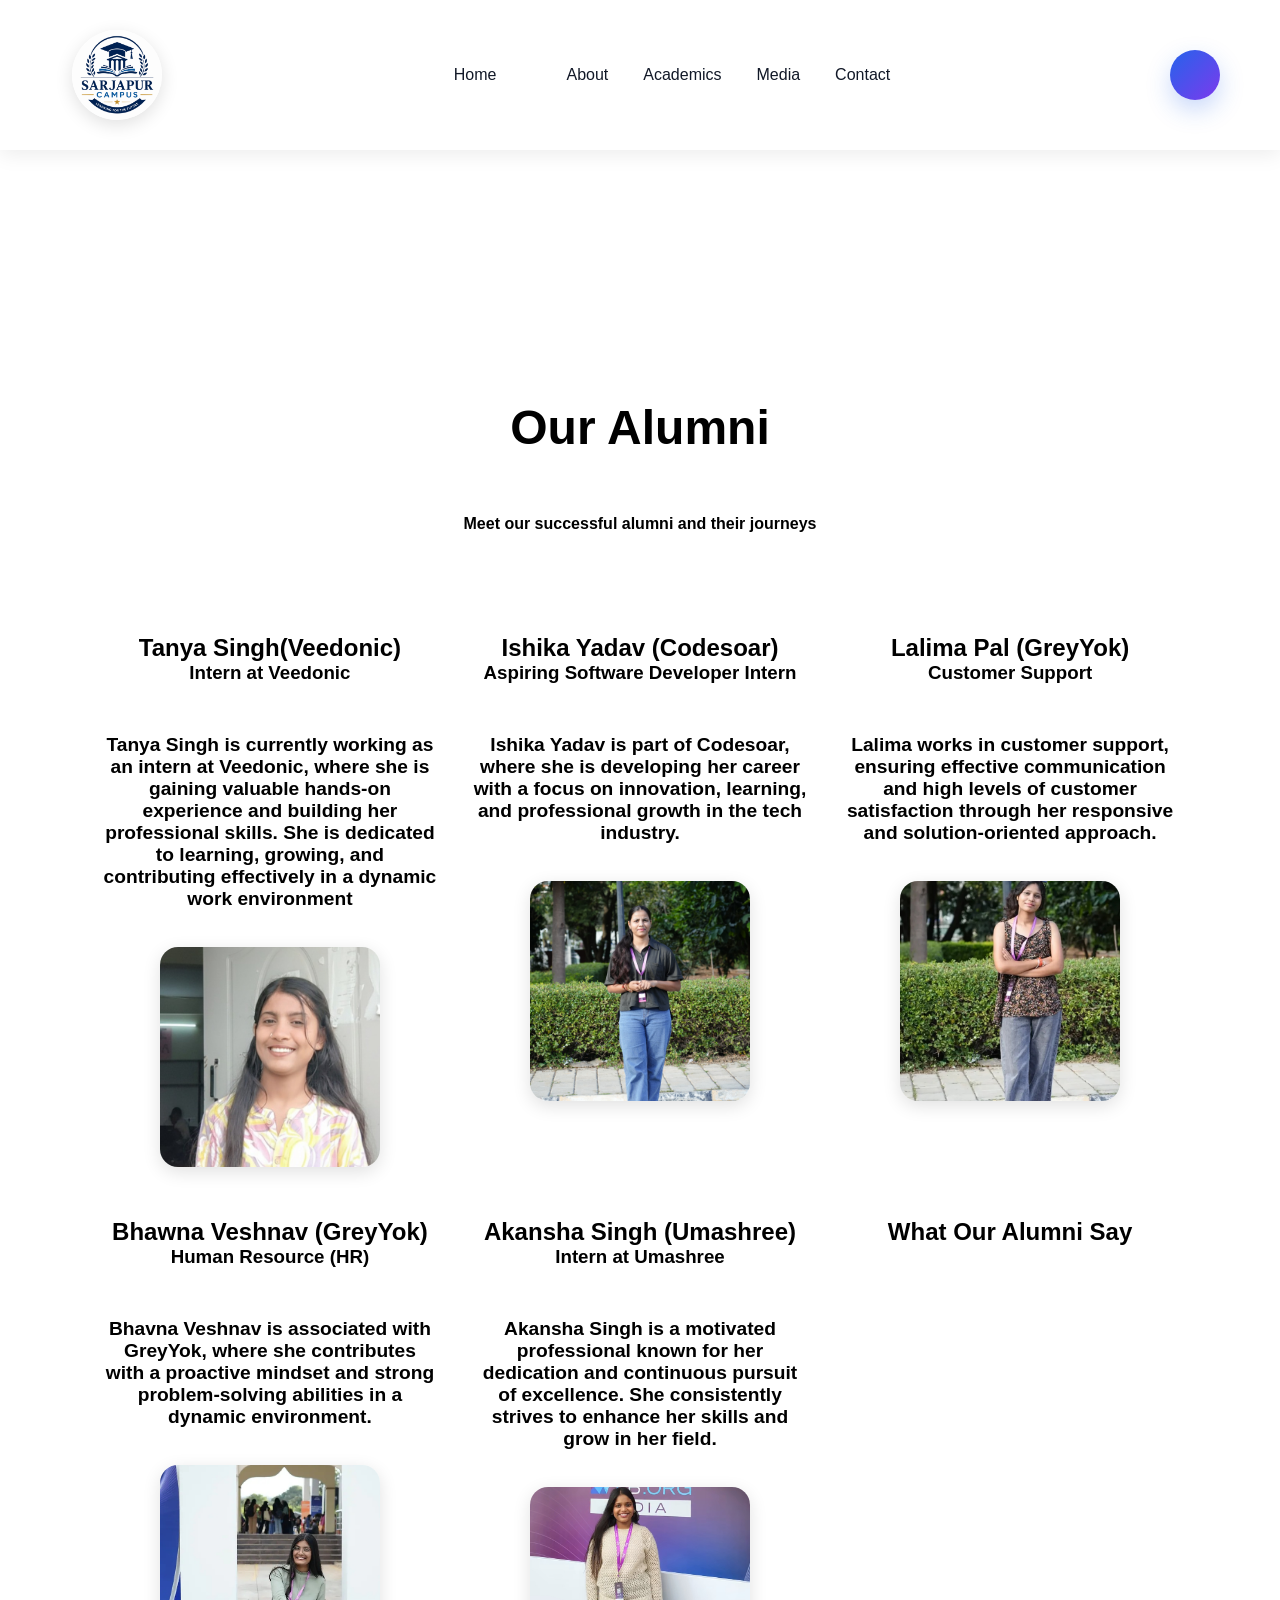
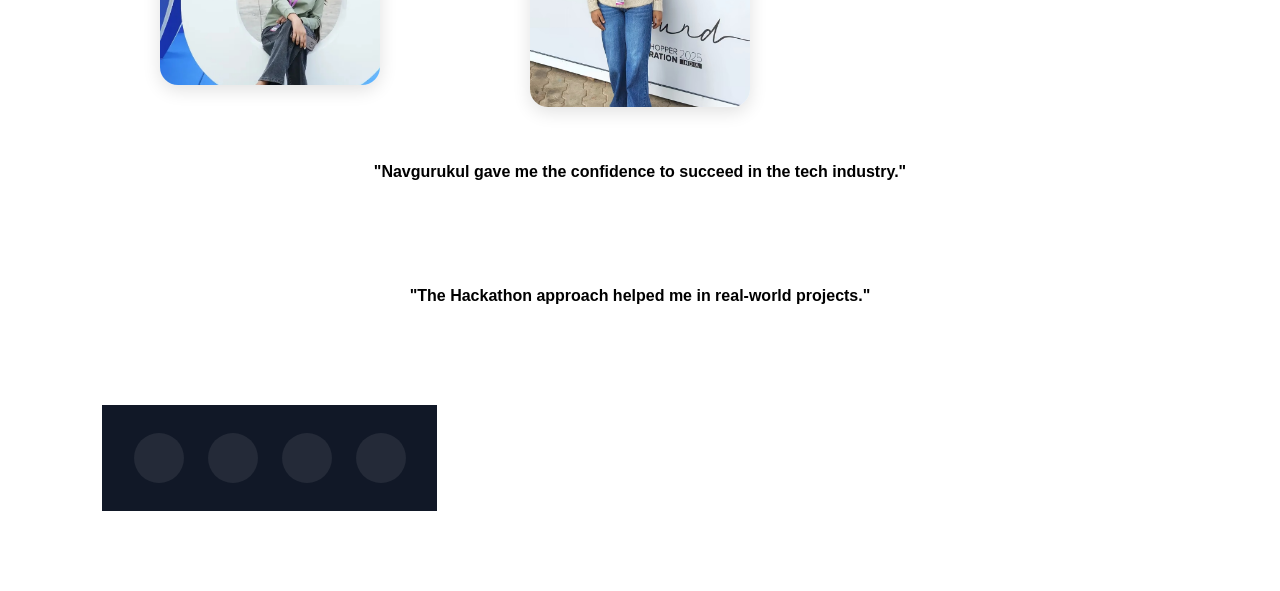
==== commit c69a4aa7: "added the chat bot fetures" ====
--- a/project/pages/alumni.html
+++ b/project/pages/alumni.html
@@ -1,49 +1,132 @@
 <!DOCTYPE html>
 <html lang="en">
+
 <head>
     <meta charset="UTF-8">
     <title>Our Alumni</title>
+    <link rel="stylesheet" href="../css/style.css">
 </head>
+
 <body>
+
+    <header>
+
+        <img src="../images/logo.jpg">
+
+        <nav class="navbar">
+
+            <div class="dropdown">
+                <a href="../index.html">Home</button>
+            </div>
+
+            <div class="dropdown">
+                <button class="dropbtn">About</button>
+
+                <div class="dropdown-content">
+                    <a href="./house.html">Houses</a>
+                    <a href="./team.html">Team</a>
+                    <a href="./council.html">Council</a>
+                    <a href="./alumni.html">Alumni</a>
+                </div>
+            </div>
+
+            <div class="dropdown">
+                <button class="dropbtn">Academics</button>
+
+                <div class="dropdown-content">
+                    <a href="./programs.html">Programs</a>
+                    <a href="./curriculum.html">Curriculum</a>
+                </div>
+            </div>
+
+            <div class="dropdown">
+                <button class="dropbtn">Media</button>
+
+                <div class="dropdown-content">
+                    <a href="./gallery.html">Memories</a>
+                    <a href="./celebrations.html">Celebrations</a>
+                </div>
+            </div>
+
+            <div class="dropdown">
+                <button class="dropbtn">Contact</button>
+
+                <div class="dropdown-content">
+                    <a href="./contact.html">Contact</a>
+                    <a href="./feedback.html">Feedback</a>
+                </div>
+            </div>
+
+        </nav>
+
+        <button class="mode-btn">
+            <i class="fa-solid fa-moon"></i>
+        </button>
+
+    </header>
+
+    
     <main>
-    <h1>Our Alumni</h1>
-    <p>Meet our successful alumni and their journeys</p>
-    <div>
-        <h2>Tanya Singh(Veedonic)</h2>
-        <h3>Intern at Veedonic</h3>
-        <p>Tanya Singh is currently working as an intern at Veedonic, where she is gaining valuable hands-on experience and building her professional skills. She is dedicated to learning, growing, and contributing effectively in a dynamic work environment</p>
-        <img src="Tanya.jpeg" alt="Tanya" width="200" height="200">
-    </div>
+        <h1>Our Alumni</h1>
+        <p>Meet our successful alumni and their journeys</p>
+        <div>
+            <h2>Tanya Singh(Veedonic)</h2>
+            <h3>Intern at Veedonic</h3>
+            <p>Tanya Singh is currently working as an intern at Veedonic, where she is gaining valuable hands-on
+                experience and building her professional skills. She is dedicated to learning, growing, and contributing
+                effectively in a dynamic work environment</p>
+            <img src="Tanya.jpeg" alt="Tanya" width="200" height="200">
+        </div>
 
-    <div>
-        <h2>Ishika Yadav (Codesoar)</h2>
-        <h3>Aspiring Software Developer Intern</h3>
-        <p>Ishika Yadav is part of Codesoar, where she is developing her career with a focus on innovation, learning, and professional growth in the tech industry.</p>
-        <img src="ishika.jpeg" alt="Ishika Yadav" width="200" height="200">
-    </div>
+        <div>
+            <h2>Ishika Yadav (Codesoar)</h2>
+            <h3>Aspiring Software Developer Intern</h3>
+            <p>Ishika Yadav is part of Codesoar, where she is developing her career with a focus on innovation,
+                learning, and professional growth in the tech industry.</p>
+            <img src="ishika.jpeg" alt="Ishika Yadav" width="200" height="200">
+        </div>
 
-    <div>
-        <h2>Lalima Pal (GreyYok)</h2>
-        <h3>Customer Support</h3>
-        <p>Lalima works in customer support, ensuring effective communication and high levels of customer satisfaction through her responsive and solution-oriented approach.</p>
-        <img src="Lalima.jpeg" alt="Lalima Pal" width="200" height="200">
-    </div>
+        <div>
+            <h2>Lalima Pal (GreyYok)</h2>
+            <h3>Customer Support</h3>
+            <p>Lalima works in customer support, ensuring effective communication and high levels of customer
+                satisfaction through her responsive and solution-oriented approach.</p>
+            <img src="Lalima.jpeg" alt="Lalima Pal" width="200" height="200">
+        </div>
 
-    <div>
-        <h2>Bhawna Veshnav (GreyYok)</h2>
-        <h3>Human Resource (HR)</h3>
-        <p>Bhavna Veshnav is associated with GreyYok, where she contributes with a proactive mindset and strong problem-solving abilities in a dynamic environment.</p>
-        <img src="Bhawna.jpeg" alt="Bhavna Veshnav" width="200" height="200">
-    </div>
+        <div>
+            <h2>Bhawna Veshnav (GreyYok)</h2>
+            <h3>Human Resource (HR)</h3>
+            <p>Bhavna Veshnav is associated with GreyYok, where she contributes with a proactive mindset and strong
+                problem-solving abilities in a dynamic environment.</p>
+            <img src="Bhawna.jpeg" alt="Bhavna Veshnav" width="200" height="200">
+        </div>
 
-    <div>
-        <h2>Akansha Singh (Umashree)</h2>
-        <h3>Intern at Umashree</h3>
-        <p>Akansha Singh is a motivated professional known for her dedication and continuous pursuit of excellence. She consistently strives to enhance her skills and grow in her field.</p>
-        <img src="Akansha.jpeg" alt="Akansha Singh" width="200" height="200">
-    </div>
-    <h2>What Our Alumni Say</h2>
-    <p>"Navgurukul gave me the confidence to succeed in the tech industry."</p>
-    <p>"The Hackathon approach helped me in real-world projects."</p>
+        <div>
+            <h2>Akansha Singh (Umashree)</h2>
+            <h3>Intern at Umashree</h3>
+            <p>Akansha Singh is a motivated professional known for her dedication and continuous pursuit of excellence.
+                She consistently strives to enhance her skills and grow in her field.</p>
+            <img src="Akansha.jpeg" alt="Akansha Singh" width="200" height="200">
+        </div>
+        <h2>What Our Alumni Say</h2>
+        <p>"Navgurukul gave me the confidence to succeed in the tech industry."</p>
+        <p>"The Hackathon approach helped me in real-world projects."</p>
+        <footer>
+            <div class="social-icons">
+                <a href="https://www.instagram.com/ng_sarjapur?igsh=MXV0Y2RibTF5OWZvcQ%3D%3D" target="_blank"><i
+                        class="fa-brands fa-instagram"></i></a>
+                <a href="https://www.linkedin.com/school/navgurukul/" target="_blank"><i
+                        class="fa-brands fa-linkedin"></i></a>
+                <a href="https://x.com/navgurukul" target="_blank"><i class="fa-brands fa-twitter"></i></a>
+                <a href="https://www.facebook.com/navgurukul?rdid=zTdsp96SzkZmkeNP&share_url=https%3A%2F%2Fwww.facebook.com%2Fshare%2F1ET22hd2AE%2F"
+                    target="_blank"><i class="fa-brands fa-facebook"></i></a>
+            </div>
+        </footer>
+
+        <script src="./js/theme.js">
+
+        </script>
 </body>
+
 </html>
--- a/project/css/style.css
+++ b/project/css/style.css
@@ -0,0 +1,2278 @@
+@import url('https://fonts.googleapis.com/css2?family=Poppins:wght@300;400;500;600;700&display=swap');
+
+* {
+    margin: 0;
+    padding: 0;
+    box-sizing: border-box;
+}
+
+body {
+    font-family: 'Poppins', sans-serif;
+    background: #f8fafc;
+    color: #111827;
+    overflow-x: hidden;
+    transition: 0.4s ease;
+}
+
+header {
+    width: 100%;
+    padding: 18px 60px;
+    display: flex;
+    justify-content: space-between;
+    align-items: center;
+    position: sticky;
+    top: 0;
+    z-index: 1000;
+    background: rgba(255, 255, 255, 0.85);
+    backdrop-filter: blur(12px);
+    box-shadow: 0 4px 20px rgba(0, 0, 0, 0.08);
+}
+
+header img {
+    width: 90px;
+    height: 90px;
+
+    border-radius: 50%;
+    object-fit: cover;
+}
+
+.navbar {
+    display: flex;
+    align-items: center;
+    gap: 35px;
+}
+
+.navbar a,
+.dropbtn {
+    text-decoration: none;
+    border: none;
+    background: none;
+    color: #111827;
+    font-size: 16px;
+    font-weight: 500;
+    cursor: pointer;
+    position: relative;
+}
+
+.navbar a::after,
+.dropbtn::after {
+    content: "";
+    position: absolute;
+    width: 0%;
+    height: 2px;
+    left: 0;
+    bottom: -6px;
+    background: #2563eb;
+    transition: 0.3s ease;
+}
+
+.navbar a:hover::after,
+.dropbtn:hover::after {
+    width: 100%;
+}
+
+.navbar a:hover,
+.dropbtn:hover {
+    color: #2563eb;
+}
+
+.dropdown {
+    position: relative;
+}
+
+.dropdown-content {
+    position: absolute;
+    top: 130%;
+    left: 0;
+    width: 220px;
+    background: white;
+    border-radius: 16px;
+    overflow: hidden;
+    box-shadow: 0 10px 30px rgba(0, 0, 0, 0.12);
+    opacity: 0;
+    visibility: hidden;
+    transform: translateY(10px);
+    transition: 0.35s ease;
+}
+
+.dropdown:hover .dropdown-content {
+    opacity: 1;
+    visibility: visible;
+    transform: translateY(0);
+}
+
+.dropdown-content a {
+    display: block;
+    padding: 14px 18px;
+    color: #111827;
+    transition: 0.3s ease;
+}
+
+.dropdown-content a:hover {
+    background: #f1f5f9;
+    color: #2563eb;
+    padding-left: 24px;
+}
+
+.mode-btn {
+    width: 50px;
+    height: 50px;
+    border: none;
+    border-radius: 50%;
+    background: linear-gradient(135deg, #2563eb, #7c3aed);
+    color: white;
+    font-size: 18px;
+    cursor: pointer;
+    transition: 0.35s ease;
+    box-shadow: 0 10px 25px rgba(37, 99, 235, 0.25);
+}
+
+.mode-btn:hover {
+    transform: rotate(15deg) scale(1.05);
+}
+
+.hero-section {
+    min-height: 90vh;
+    padding: 80px 60px;
+    display: flex;
+    justify-content: space-between;
+    align-items: center;
+    gap: 60px;
+    flex-wrap: wrap;
+    position: relative;
+    background: #f8fafc;
+    overflow: hidden;
+}
+
+.hero-section::before,
+.hero-section::after {
+    content: "";
+    position: absolute;
+    width: 350px;
+    height: 350px;
+    border-radius: 50%;
+    background: rgba(37, 99, 235, 0.08);
+    animation: float 8s infinite ease-in-out;
+}
+
+.hero-section::before {
+    top: -120px;
+    left: -100px;
+}
+
+.hero-section::after {
+    bottom: -120px;
+    right: -100px;
+
+    animation-delay: 2s;
+}
+
+/* HERO CONTENT */
+
+.hero-content {
+
+    flex: 1;
+    min-width: 300px;
+
+    position: relative;
+    z-index: 1;
+
+    animation: fadeUp 1s ease;
+}
+
+.hero-content h1 {
+
+    font-size: 64px;
+
+    line-height: 1.1;
+
+    margin-bottom: 24px;
+
+    background:
+        linear-gradient(to right, #2563eb, #7c3aed);
+
+    -webkit-background-clip: text;
+
+    color: transparent;
+}
+
+.hero-content p {
+
+    font-size: 18px;
+
+    line-height: 1.9;
+
+    max-width: 650px;
+
+    color: #374151;
+}
+
+/* HERO IMAGE */
+
+.hero-image {
+
+    flex: 1;
+
+    display: flex;
+    justify-content: center;
+
+    min-width: 300px;
+
+    position: relative;
+    z-index: 1;
+
+    animation: fadeUp 1.2s ease;
+}
+
+.hero-image img {
+
+    width: 100%;
+    max-width: 520px;
+
+    height: 420px;
+
+    object-fit: cover;
+
+    border-radius: 28px;
+
+    box-shadow:
+        0 20px 50px rgba(0, 0, 0, 0.12);
+
+    transition: 0.35s ease;
+}
+
+.hero-image img:hover {
+
+    transform: scale(1.03);
+}
+
+/* =========================
+   FEEDBACK + CONTACT
+========================= */
+
+/* =========================
+   RATING
+========================= */
+
+.rating-box {
+    margin-bottom: 30px;
+}
+
+.rating-box h3 {
+    margin-bottom: 14px;
+    color: #111827;
+    font-size: 18px;
+}
+
+.stars {
+    display: flex;
+    flex-direction: row-reverse;
+    justify-content: flex-end;
+    gap: 10px;
+}
+
+/* HIDE RADIO */
+
+.stars input {
+    display: none;
+}
+
+/* STAR */
+
+.stars label {
+    font-size: 32px;
+    color: #d1d5db;
+    cursor: pointer;
+    transition: 0.3s ease;
+}
+
+/* HOVER EFFECT */
+
+.stars label:hover,
+.stars label:hover~label {
+    color: #facc15;
+}
+
+/* SELECTED */
+
+.stars input:checked~label {
+    color: #facc15;
+}
+
+.feedback-container,
+.contact-section {
+
+    min-height: 100vh;
+
+    padding: 80px 60px;
+
+    display: flex;
+    justify-content: center;
+    align-items: center;
+
+    gap: 60px;
+
+    flex-wrap: wrap;
+
+    position: relative;
+
+    background: #f8fafc;
+
+    overflow: hidden;
+}
+
+/* BACKGROUND CIRCLES */
+
+.feedback-container::before,
+.feedback-container::after,
+.contact-section::before,
+.contact-section::after {
+
+    content: "";
+
+    position: absolute;
+
+    width: 350px;
+    height: 350px;
+
+    border-radius: 50%;
+
+    background:
+        rgba(37, 99, 235, 0.08);
+
+    z-index: 0;
+
+    animation: float 8s infinite ease-in-out;
+}
+
+.feedback-container::before,
+.contact-section::before {
+
+    top: -100px;
+    left: -100px;
+}
+
+.feedback-container::after,
+.contact-section::after {
+
+    bottom: -120px;
+    right: -100px;
+
+    animation-delay: 2s;
+}
+
+/* LEFT SECTION */
+
+.feedback-left,
+.contact-left {
+
+    flex: 1;
+    min-width: 300px;
+
+    position: relative;
+    z-index: 1;
+
+    animation: fadeUp 1s ease;
+}
+
+.feedback-left h1,
+.contact-left h1 {
+
+    font-size: 60px;
+
+    line-height: 1.1;
+
+    margin-bottom: 20px;
+
+    background:
+        linear-gradient(to right, #2563eb, #7c3aed);
+
+    -webkit-background-clip: text;
+
+    color: transparent;
+}
+
+.feedback-left p,
+.contact-left p {
+
+    font-size: 18px;
+
+    line-height: 1.8;
+
+    color: #374151;
+
+    margin-bottom: 40px;
+}
+
+/* ICONS */
+
+.feedback-icons,
+.contact-info {
+
+    display: flex;
+    flex-direction: column;
+    gap: 22px;
+}
+
+.feedback-icons div,
+.contact-info div {
+
+    display: flex;
+    align-items: center;
+    gap: 16px;
+
+    font-size: 18px;
+
+    color: #111827;
+}
+
+.feedback-icons i,
+.contact-info i {
+
+    width: 55px;
+    height: 55px;
+
+    border-radius: 50%;
+
+    background:
+        linear-gradient(135deg, #2563eb, #7c3aed);
+
+    color: white;
+
+    display: flex;
+    justify-content: center;
+    align-items: center;
+
+    box-shadow:
+        0 10px 20px rgba(37, 99, 235, 0.2);
+}
+
+/* FORM BOX */
+
+.feedback-form-box,
+.contact-form-box {
+
+    flex: 1;
+    min-width: 320px;
+
+    padding: 45px;
+
+    border-radius: 30px;
+
+    background: white;
+
+    position: relative;
+    z-index: 1;
+
+    box-shadow:
+        0 20px 50px rgba(0, 0, 0, 0.08);
+
+    animation: fadeUp 1.2s ease;
+}
+
+.feedback-form-box h2,
+.contact-form-box h2 {
+
+    font-size: 32px;
+
+    margin-bottom: 30px;
+
+    color: #111827;
+}
+
+/* INPUT BOX */
+
+.input-box {
+
+    position: relative;
+
+    margin-bottom: 28px;
+}
+
+/* INPUT */
+
+.input-box input,
+.input-box textarea {
+
+    width: 100%;
+
+    padding: 16px;
+
+    border: 1px solid #dbe2ea;
+
+    outline: none;
+
+    border-radius: 14px;
+
+    background: #f9fafb;
+
+    color: #111827;
+
+    font-size: 16px;
+
+    transition: 0.3s ease;
+}
+
+.input-box textarea {
+
+    resize: none;
+
+    height: 140px;
+}
+
+/* INPUT FOCUS */
+
+.input-box input:focus,
+.input-box textarea:focus {
+
+    border-color: #2563eb;
+
+    box-shadow:
+        0 0 0 4px rgba(37, 99, 235, 0.1);
+}
+
+/* LABEL */
+
+.input-box label {
+
+    position: absolute;
+
+    left: 16px;
+    top: 16px;
+
+    color: #6b7280;
+
+    pointer-events: none;
+
+    transition: 0.3s ease;
+}
+
+/* FLOAT LABEL */
+
+.input-box input:focus~label,
+.input-box input:valid~label,
+.input-box textarea:focus~label,
+.input-box textarea:valid~label {
+
+    top: -10px;
+    left: 12px;
+
+    font-size: 13px;
+
+    background: white;
+
+    padding: 2px 8px;
+
+    color: #2563eb;
+}
+
+/* BUTTON */
+
+.feedback-form-box button,
+.contact-form-box button {
+
+    width: 100%;
+
+    padding: 16px;
+
+    border: none;
+    border-radius: 14px;
+
+    background:
+        linear-gradient(135deg, #2563eb, #7c3aed);
+
+    color: white;
+
+    font-size: 17px;
+    font-weight: 600;
+
+    cursor: pointer;
+
+    transition: 0.35s ease;
+}
+
+.feedback-form-box button:hover,
+.contact-form-box button:hover {
+
+    transform: translateY(-4px);
+
+    box-shadow:
+        0 15px 30px rgba(37, 99, 235, 0.25);
+}
+
+/* =========================
+   FOOTER
+========================= */
+
+footer {
+
+    padding: 28px 40px;
+
+    display: flex;
+    justify-content: center;
+    align-items: center;
+
+    background: #111827;
+
+    position: relative;
+    z-index: 10;
+}
+
+.social-icons {
+
+    display: flex;
+
+    gap: 24px;
+}
+
+.social-icons a {
+
+    width: 50px;
+    height: 50px;
+
+    display: flex;
+    justify-content: center;
+    align-items: center;
+
+    border-radius: 50%;
+
+    background:
+        rgba(255, 255, 255, 0.08);
+
+    color: white;
+
+    text-decoration: none;
+
+    font-size: 20px;
+
+    transition: 0.3s ease;
+}
+
+.social-icons a:hover {
+
+    transform: translateY(-5px);
+
+    background: #2563eb;
+}
+
+/* =========================
+   ANIMATIONS
+========================= */
+
+@keyframes float {
+
+    0%,
+    100% {
+        transform: translateY(0px);
+    }
+
+    50% {
+        transform: translateY(25px);
+    }
+}
+
+@keyframes fadeUp {
+
+    from {
+        opacity: 0;
+        transform: translateY(70px);
+    }
+
+    to {
+        opacity: 1;
+        transform: translateY(0);
+    }
+}
+
+/* =========================
+   RESPONSIVE
+========================= */
+
+@media (max-width: 992px) {
+
+    header {
+
+        padding: 18px 25px;
+
+        flex-direction: column;
+
+        gap: 20px;
+    }
+
+    .navbar {
+
+        flex-wrap: wrap;
+
+        justify-content: center;
+
+        gap: 20px;
+    }
+
+    .hero-section,
+    .feedback-container,
+    .contact-section {
+
+        flex-direction: column;
+
+        text-align: center;
+
+        padding: 60px 20px;
+    }
+
+    .hero-content h1,
+    .feedback-left h1,
+    .contact-left h1 {
+
+        font-size: 42px;
+    }
+
+    .feedback-form-box,
+    .contact-form-box {
+
+        width: 100%;
+    }
+
+    .feedback-icons div,
+    .contact-info div {
+
+        justify-content: center;
+    }
+}
+
+@media (max-width: 600px) {
+
+    .hero-content h1,
+    .feedback-left h1,
+    .contact-left h1 {
+
+        font-size: 32px;
+    }
+
+    .hero-content p,
+    .feedback-left p,
+    .contact-left p {
+
+        font-size: 16px;
+    }
+
+    .navbar {
+
+        gap: 14px;
+    }
+
+    .dropdown-content {
+
+        width: 180px;
+    }
+
+    .social-icons {
+
+        gap: 14px;
+    }
+}
+
+/* =========================
+   HOUSES SECTION
+========================= */
+
+.houses-section {
+
+    padding: 120px 60px;
+
+    background: #f8fafc;
+
+    position: relative;
+
+    overflow: hidden;
+}
+
+/* BACKGROUND EFFECT */
+
+.houses-section::before,
+.houses-section::after {
+
+    content: "";
+
+    position: absolute;
+
+    width: 350px;
+    height: 350px;
+
+    border-radius: 50%;
+
+    background: rgba(37, 99, 235, 0.06);
+
+    z-index: 0;
+
+    animation: float 8s infinite ease-in-out;
+}
+
+.houses-section::before {
+
+    top: -120px;
+    left: -100px;
+}
+
+.houses-section::after {
+
+    bottom: -120px;
+    right: -100px;
+
+    animation-delay: 2s;
+}
+
+/* =========================
+   TITLE
+========================= */
+
+.houses-title {
+
+    text-align: center;
+
+    margin-bottom: 80px;
+
+    position: relative;
+
+    z-index: 1;
+}
+
+.houses-title span {
+
+    display: inline-block;
+
+    padding: 10px 22px;
+
+    border-radius: 40px;
+
+    background: rgba(37, 99, 235, 0.1);
+
+    color: #2563eb;
+
+    font-weight: 600;
+
+    margin-bottom: 24px;
+}
+
+.houses-title h2 {
+
+    font-size: 64px;
+
+    line-height: 1.1;
+
+    margin-bottom: 24px;
+
+    background:
+        linear-gradient(to right, #2563eb, #7c3aed);
+
+    -webkit-background-clip: text;
+
+    color: transparent;
+}
+
+.houses-title p {
+
+    max-width: 760px;
+
+    margin: auto;
+
+    font-size: 18px;
+
+    line-height: 1.9;
+
+    color: #4b5563;
+}
+
+/* =========================
+   WRAPPER
+========================= */
+
+.houses-wrapper {
+
+    display: grid;
+
+    grid-template-columns:
+        repeat(auto-fit, minmax(320px, 1fr));
+
+    gap: 40px;
+
+    position: relative;
+
+    z-index: 1;
+}
+
+/* =========================
+   CARD
+========================= */
+
+.house-card {
+
+    position: relative;
+
+    padding: 45px 35px;
+
+    border-radius: 32px;
+
+    overflow: hidden;
+
+    background: white;
+
+    transition: 0.4s ease;
+
+    box-shadow:
+        0 20px 40px rgba(0, 0, 0, 0.08);
+}
+
+.house-card:hover {
+
+    transform:
+        translateY(-12px) scale(1.02);
+
+    box-shadow:
+        0 30px 60px rgba(0, 0, 0, 0.14);
+}
+
+/* =========================
+   GLOW EFFECT
+========================= */
+
+.house-glow {
+
+    position: absolute;
+
+    width: 180px;
+    height: 180px;
+
+    border-radius: 50%;
+
+    top: -60px;
+    right: -60px;
+
+    opacity: 0.12;
+}
+
+/* MALHAR */
+
+.malhar-card .house-glow {
+    background: #0ea5e9;
+}
+
+/* BHAIRAV */
+
+.bhairav-card .house-glow {
+    background: #f97316;
+}
+
+/* BHAGESHREE */
+
+.bhageshree-card .house-glow {
+    background: #a855f7;
+}
+
+/* =========================
+   TOP AREA
+========================= */
+
+.house-top {
+
+    display: flex;
+
+    align-items: center;
+
+    gap: 20px;
+
+    margin-bottom: 30px;
+
+    position: relative;
+
+    z-index: 2;
+}
+
+/* ICON */
+
+.house-top i {
+
+    width: 80px;
+    height: 80px;
+
+    border-radius: 24px;
+
+    display: flex;
+
+    justify-content: center;
+    align-items: center;
+
+    color: white;
+
+    font-size: 32px;
+}
+
+/* ICON COLORS */
+
+.malhar-card .house-top i {
+
+    background:
+        linear-gradient(135deg, #0284c7, #38bdf8);
+}
+
+.bhairav-card .house-top i {
+
+    background:
+        linear-gradient(135deg, #ea580c, #fb923c);
+}
+
+.bhageshree-card .house-top i {
+
+    background:
+        linear-gradient(135deg, #029a02, #62f662);
+}
+
+/* TITLE */
+
+.house-top h3 {
+
+    font-size: 38px;
+
+    color: #111827;
+}
+
+/* =========================
+   PARAGRAPH
+========================= */
+
+.house-card p {
+
+    font-size: 17px;
+
+    line-height: 1.9;
+
+    color: #4b5563;
+
+    margin-bottom: 35px;
+
+    position: relative;
+
+    z-index: 2;
+}
+
+/* =========================
+   BUTTON
+========================= */
+
+.house-card button {
+
+    padding: 14px 26px;
+
+    border: none;
+
+    border-radius: 14px;
+
+    color: white;
+
+    font-size: 15px;
+
+    font-weight: 600;
+
+    cursor: pointer;
+
+    transition: 0.35s ease;
+
+    position: relative;
+
+    z-index: 2;
+}
+
+/* BUTTON COLORS */
+
+.malhar-card button {
+
+    background:
+        linear-gradient(135deg, #0284c7, #38bdf8);
+}
+
+.bhairav-card button {
+
+    background:
+        linear-gradient(135deg, #ea580c, #fb923c);
+}
+
+.bhageshree-card button {
+
+    background:
+        linear-gradient(135deg, #029a02, #62f662);
+}
+
+/* BUTTON HOVER */
+
+.house-card button:hover {
+
+    transform: translateY(-4px);
+}
+
+/* =========================
+   ANIMATION
+========================= */
+
+@keyframes float {
+
+    0%,
+    100% {
+        transform: translateY(0px);
+    }
+
+    50% {
+        transform: translateY(25px);
+    }
+}
+
+/* =========================
+   DARK MODE
+========================= */
+
+.dark-mode .houses-section {
+
+    background: #0f172a;
+}
+
+.dark-mode .house-card {
+
+    background: #1e293b;
+}
+
+.dark-mode .house-top h3 {
+
+    color: white;
+}
+
+.dark-mode .house-card p,
+.dark-mode .houses-title p {
+
+    color: #cbd5e1;
+}
+
+/* =========================
+   RESPONSIVE
+========================= */
+
+@media (max-width: 768px) {
+
+    .houses-section {
+
+        padding: 80px 20px;
+    }
+
+    .houses-title h2 {
+
+        font-size: 42px;
+    }
+
+    .house-top {
+
+        flex-direction: column;
+
+        text-align: center;
+    }
+
+    .house-top h3 {
+
+        font-size: 32px;
+    }
+}
+
+/* =========================
+    background: linear-gradient(135deg, #7c3aed, #ec4899);
+}
+
+.house-card button:hover {
+
+    transform: translateY(-4px);
+}
+
+/* DARK MODE */
+
+.dark-mode .houses-section {
+    background: #0f172a;
+}
+
+.dark-mode .house-card {
+    background: #1e293b;
+}
+
+.dark-mode .house-top h3 {
+    color: white;
+}
+
+.dark-mode .house-card p,
+.dark-mode .houses-title p {
+    color: #cbd5e1;
+}
+
+/* ANIMATION */
+
+@keyframes float {
+
+    0%,
+    100% {
+        transform: translateY(0px);
+    }
+
+    50% {
+        transform: translateY(25px);
+    }
+}
+
+/* RESPONSIVE */
+
+@media (max-width: 768px) {
+
+    .houses-section {
+        padding: 80px 20px;
+    }
+
+    .houses-title h2 {
+        font-size: 42px;
+    }
+
+    .house-top {
+        flex-direction: column;
+        text-align: center;
+    }
+
+    .house-top h3 {
+        font-size: 32px;
+    }
+}
+
+
+/* POPUP */
+
+.house-popup {
+
+    position: fixed;
+
+    inset: 0;
+
+    background: rgba(0, 0, 0, 0.8);
+
+    display: flex;
+
+    justify-content: center;
+    align-items: center;
+
+    opacity: 0;
+
+    visibility: hidden;
+
+    transition: 0.4s ease;
+
+    z-index: 999;
+}
+
+/* SHOW */
+
+.house-popup.show {
+
+    opacity: 1;
+
+    visibility: visible;
+}
+
+/* IMAGE */
+
+.house-popup img {
+
+    width: 90%;
+
+    max-width: 800px;
+
+    border-radius: 24px;
+
+    transform: scale(0.8);
+
+    transition: 0.4s ease;
+}
+
+.house-popup.show img {
+
+    transform: scale(1);
+}
+
+/* CLOSE */
+
+.close-popup {
+
+    position: absolute;
+
+    top: 30px;
+    right: 40px;
+
+    width: 55px;
+    height: 55px;
+
+    background: white;
+
+    border-radius: 50%;
+
+    display: flex;
+
+    justify-content: center;
+    align-items: center;
+
+    cursor: pointer;
+
+    font-size: 24px;
+}
+
+/* =========================
+   RESET
+========================= */
+
+* {
+    margin: 0;
+    padding: 0;
+    box-sizing: border-box;
+}
+
+/* =========================
+   BODY
+========================= */
+
+body {
+
+    font-family: Arial, sans-serif;
+
+    background: #f8fafc;
+
+    color: #111827;
+}
+
+/* =========================
+   HERO
+========================= */
+
+.policy-hero {
+
+    padding: 100px 20px 70px;
+
+    text-align: center;
+
+    background: white;
+}
+
+.policy-hero span {
+
+    display: inline-block;
+
+    padding: 10px 20px;
+
+    border-radius: 30px;
+
+    background: #dbeafe;
+
+    color: #2563eb;
+
+    font-weight: bold;
+
+    margin-bottom: 20px;
+}
+
+.policy-hero h1 {
+
+    font-size: 55px;
+
+    margin-bottom: 20px;
+
+    color: #2563eb;
+}
+
+.policy-hero p {
+
+    max-width: 800px;
+
+    margin: auto;
+
+    line-height: 1.8;
+
+    color: #4b5563;
+}
+
+/* =========================
+   POLICY SECTION
+========================= */
+
+.policy-section {
+
+    max-width: 950px;
+
+    margin: auto;
+
+    padding: 50px 20px 100px;
+}
+
+/* =========================
+   POLICY CARD
+========================= */
+
+.policy-card {
+
+    background: white;
+
+    margin-bottom: 25px;
+
+    border-radius: 20px;
+
+    overflow: hidden;
+
+    box-shadow:
+        0 10px 25px rgba(0, 0, 0, 0.08);
+}
+
+/* =========================
+   BUTTON
+========================= */
+
+.policy-btn {
+
+    width: 100%;
+
+    padding: 25px;
+
+    border: none;
+
+    background: white;
+
+    display: flex;
+
+    justify-content: space-between;
+
+    align-items: center;
+
+    font-size: 20px;
+
+    font-weight: bold;
+
+    cursor: pointer;
+
+    transition: 0.3s;
+}
+
+.policy-btn:hover {
+
+    background: #f1f5f9;
+}
+
+/* =========================
+   CONTENT
+========================= */
+
+.policy-content {
+
+    max-height: 0;
+
+    overflow: hidden;
+
+    transition: 0.4s ease;
+
+    padding: 0 25px;
+}
+
+.policy-content.active {
+
+    max-height: 500px;
+
+    padding: 0 25px 25px;
+}
+
+.policy-content h3 {
+
+    margin-top: 20px;
+
+    margin-bottom: 10px;
+
+    color: #2563eb;
+}
+
+.policy-content p {
+
+    line-height: 1.8;
+
+    color: #4b5563;
+}
+
+/* =========================
+   RESPONSIVE
+========================= */
+
+@media (max-width: 768px) {
+
+    .policy-hero h1 {
+
+        font-size: 38px;
+    }
+
+    .policy-btn {
+
+        font-size: 17px;
+    }
+}
+
+
+/* =========================
+   TEAM PAGE CSS
+========================= */
+
+.team-page {
+    padding: 120px 8% 80px;
+    min-height: 100vh;
+    background: var(--bg-color);
+    color: var(--text-color);
+}
+
+/* HEADING */
+
+.team-heading {
+    text-align: center;
+    margin-bottom: 60px;
+    animation: fadeUp 1s ease;
+}
+
+.team-heading span {
+    color: #00bcd4;
+    font-size: 14px;
+    letter-spacing: 2px;
+    text-transform: uppercase;
+    font-weight: 600;
+}
+
+.team-heading h1 {
+    font-size: 3rem;
+    margin: 15px 0;
+}
+
+.team-heading p {
+    max-width: 850px;
+    margin: auto;
+    line-height: 1.8;
+    color: var(--light-text);
+    font-size: 1rem;
+}
+
+/* GRID */
+
+.team-container {
+    display: grid;
+    grid-template-columns: repeat(auto-fit, minmax(320px, 1fr));
+    gap: 35px;
+}
+
+/* CARD */
+
+.team-card {
+    background: var(--card-bg);
+    border-radius: 20px;
+    overflow: hidden;
+    padding: 25px;
+    transition: 0.4s ease;
+    position: relative;
+    box-shadow: 0 5px 20px rgba(0, 0, 0, 0.08);
+    border: 1px solid rgba(255, 255, 255, 0.08);
+}
+
+.team-card:hover {
+    transform: translateY(-10px);
+    box-shadow: 0 10px 35px rgba(0, 0, 0, 0.15);
+}
+
+.team-card::before {
+    content: "";
+    position: absolute;
+    inset: 0;
+    background: linear-gradient(135deg,
+            rgba(0, 188, 212, 0.08),
+            transparent);
+    pointer-events: none;
+}
+
+/* IMAGE */
+
+.team-image {
+    width: 100%;
+    height: 320px;
+    overflow: hidden;
+    border-radius: 15px;
+    margin-bottom: 20px;
+}
+
+.team-image img {
+    width: 100%;
+    height: 100%;
+    object-fit: cover;
+    transition: 0.5s;
+}
+
+.team-card:hover img {
+    transform: scale(1.08);
+}
+
+/* CONTENT */
+
+.team-content h2 {
+    font-size: 1.5rem;
+    margin-bottom: 8px;
+}
+
+.team-role {
+    color: #00bcd4;
+    font-weight: 600;
+    margin-bottom: 15px;
+    display: inline-block;
+}
+
+.team-content p {
+    line-height: 1.7;
+    color: var(--light-text);
+    font-size: 0.95rem;
+}
+
+/* SOCIAL */
+
+.team-social {
+    display: flex;
+    gap: 15px;
+    margin-top: 20px;
+}
+
+.team-social a {
+    width: 40px;
+    height: 40px;
+    background: rgba(0, 188, 212, 0.12);
+    display: flex;
+    align-items: center;
+    justify-content: center;
+    border-radius: 50%;
+    color: #00bcd4;
+    transition: 0.3s;
+    text-decoration: none;
+}
+
+.team-social a:hover {
+    background: #00bcd4;
+    color: white;
+    transform: translateY(-4px);
+}
+
+/* ANIMATION */
+
+@keyframes fadeUp {
+    from {
+        opacity: 0;
+        transform: translateY(40px);
+    }
+
+    to {
+        opacity: 1;
+        transform: translateY(0);
+    }
+}
+
+/* RESPONSIVE */
+
+@media(max-width:768px) {
+
+    .team-page {
+        padding: 100px 5% 60px;
+    }
+
+    .team-heading h1 {
+        font-size: 2.2rem;
+    }
+
+    .team-image {
+        height: 280px;
+    }
+}
+
+/* =========================
+   COUNCIL PAGE CSS
+========================= */
+
+main {
+    padding: 120px 8% 80px;
+    min-height: 100vh;
+    background: var(--bg-color);
+    color: var(--text-color);
+}
+
+/* HEADING */
+
+main h1 {
+    text-align: center;
+    font-size: 3rem;
+    margin-bottom: 20px;
+    animation: fadeUp 1s ease;
+}
+
+main>p {
+    text-align: center;
+    max-width: 850px;
+    margin: auto;
+    line-height: 1.8;
+    color: var(--light-text);
+    margin-bottom: 60px;
+    font-size: 1rem;
+}
+
+/* GRID */
+
+main {
+    display: grid;
+    grid-template-columns: repeat(auto-fit, minmax(320px, 1fr));
+    gap: 35px;
+}
+
+/* FIX FOR H1 + P FULL WIDTH */
+
+main h1,
+main>p {
+    grid-column: 1 / -1;
+}
+
+/* CARD */
+
+.card {
+    background: var(--card-bg);
+    border-radius: 20px;
+    padding: 25px;
+    text-align: center;
+    position: relative;
+    overflow: hidden;
+    transition: 0.4s ease;
+    box-shadow: 0 5px 20px rgba(0, 0, 0, 0.08);
+    border: 1px solid rgba(255, 255, 255, 0.08);
+}
+
+.card:hover {
+    transform: translateY(-10px);
+    box-shadow: 0 10px 35px rgba(0, 0, 0, 0.15);
+}
+
+.card::before {
+    content: "";
+    position: absolute;
+    inset: 0;
+    background: linear-gradient(135deg,
+            rgba(0, 188, 212, 0.08),
+            transparent);
+    pointer-events: none;
+}
+
+/* IMAGE */
+
+.card img {
+    width: 180px;
+    height: 180px;
+    object-fit: cover;
+    border-radius: 15px;
+    margin: 20px 0;
+    transition: 0.4s ease;
+}
+
+.card:hover img {
+    transform: scale(1.05);
+}
+
+/* TEXT */
+
+.card h2 {
+    font-size: 1.4rem;
+    margin-bottom: 10px;
+}
+
+.name {
+    color: #00bcd4;
+    font-size: 1.1rem;
+    font-weight: 600;
+    margin-bottom: 15px;
+}
+
+.card p {
+    line-height: 1.7;
+    color: var(--light-text);
+    font-size: 0.95rem;
+}
+
+.initiative {
+    background: rgba(0, 188, 212, 0.08);
+    padding: 12px;
+    border-radius: 10px;
+}
+
+/* ANIMATION */
+
+@keyframes fadeUp {
+
+    from {
+        opacity: 0;
+        transform: translateY(40px);
+    }
+
+    to {
+        opacity: 1;
+        transform: translateY(0);
+    }
+}
+
+/* RESPONSIVE */
+
+@media(max-width:768px) {
+
+    main {
+        padding: 100px 5% 60px;
+        grid-template-columns: 1fr;
+    }
+
+    main h1 {
+        font-size: 2.2rem;
+    }
+
+    .card img {
+        width: 160px;
+        height: 160px;
+    }
+}
+
+/* =========================
+   COUNCIL PAGE CSS
+========================= */
+
+.council-page {
+    padding: 120px 8% 80px;
+    min-height: 100vh;
+    background: var(--bg-color);
+    color: var(--text-color);
+}
+
+/* =========================
+   HEADING
+========================= */
+
+.council-heading {
+    text-align: center;
+    margin-bottom: 60px;
+    animation: fadeUp 1s ease;
+}
+
+.council-heading h1 {
+    font-size: 3rem;
+    margin-bottom: 20px;
+}
+
+.council-heading p {
+    max-width: 850px;
+    margin: auto;
+    line-height: 1.8;
+    color: var(--light-text);
+    font-size: 1rem;
+}
+
+/* =========================
+   GRID
+========================= */
+
+.council-container {
+    display: grid;
+    grid-template-columns: repeat(auto-fit, minmax(320px, 1fr));
+    gap: 35px;
+}
+
+/* =========================
+   CARD
+========================= */
+
+.card {
+    background: var(--card-bg);
+    border-radius: 20px;
+    padding: 25px;
+    text-align: center;
+    position: relative;
+    overflow: hidden;
+    transition: 0.4s ease;
+    box-shadow: 0 5px 20px rgba(0, 0, 0, 0.08);
+    border: 1px solid rgba(255, 255, 255, 0.08);
+}
+
+.card:hover {
+    transform: translateY(-10px);
+    box-shadow: 0 10px 35px rgba(0, 0, 0, 0.15);
+}
+
+.card::before {
+    content: "";
+    position: absolute;
+    inset: 0;
+    background: linear-gradient(135deg,
+            rgba(0, 188, 212, 0.08),
+            transparent);
+    pointer-events: none;
+}
+
+/* =========================
+   IMAGE
+========================= */
+
+.card img {
+    width: 180px;
+    height: 180px;
+    object-fit: cover;
+    border-radius: 15px;
+    margin: 20px 0;
+    transition: 0.4s ease;
+}
+
+.card:hover img {
+    transform: scale(1.05);
+}
+
+/* =========================
+   TEXT
+========================= */
+
+.card h2 {
+    font-size: 1.4rem;
+    margin-bottom: 10px;
+}
+
+.name {
+    color: #00bcd4;
+    font-size: 1.1rem;
+    font-weight: 600;
+    margin-bottom: 15px;
+}
+
+.card p {
+    line-height: 1.7;
+    color: var(--light-text);
+    font-size: 0.95rem;
+}
+
+.initiative {
+    background: rgba(0, 188, 212, 0.08);
+    padding: 12px;
+    border-radius: 10px;
+    margin-top: 15px;
+}
+
+/* =========================
+   ANIMATION
+========================= */
+
+@keyframes fadeUp {
+
+    from {
+        opacity: 0;
+        transform: translateY(40px);
+    }
+
+    to {
+        opacity: 1;
+        transform: translateY(0);
+    }
+}
+
+/* =========================
+   RESPONSIVE
+========================= */
+
+@media(max-width:768px) {
+
+    .council-page {
+        padding: 100px 5% 60px;
+    }
+
+    .council-heading h1 {
+        font-size: 2.2rem;
+    }
+
+    .council-container {
+        grid-template-columns: 1fr;
+    }
+
+    .card img {
+        width: 160px;
+        height: 160px;
+    }
+}
+
+/* =========================
+   GALLERY / MEMORIES PAGE
+========================= */
+
+body {
+    background: var(--bg-color);
+    color: var(--text-color);
+}
+
+/* =========================
+   MAIN HEADING
+========================= */
+
+h1 {
+    text-align: center;
+    font-size: 3rem;
+    margin-top: 130px;
+    margin-bottom: 40px;
+    color: var(--text-color);
+    animation: fadeUp 1s ease;
+}
+
+/* =========================
+   SECTION TITLE
+========================= */
+
+p {
+    text-align: center;
+    font-size: 1.2rem;
+    margin: 50px 0 25px;
+    color: var(--text-color);
+    font-weight: 600;
+}
+
+/* =========================
+   IMAGE STYLING
+========================= */
+
+img {
+    width: 220px;
+    height: 220px;
+    object-fit: cover;
+    border-radius: 18px;
+    margin: 12px;
+    transition: 0.4s ease;
+    box-shadow: 0 5px 18px rgba(0, 0, 0, 0.12);
+}
+
+img:hover {
+    transform: scale(1.05);
+    box-shadow: 0 10px 30px rgba(0, 0, 0, 0.2);
+}
+
+/* =========================
+   IMAGE ALIGNMENT
+========================= */
+
+body {
+    text-align: center;
+}
+
+/* =========================
+   LAST DESCRIPTION
+========================= */
+
+body>p:last-of-type {
+    max-width: 1000px;
+    margin: 60px auto;
+    line-height: 1.9;
+    font-size: 1rem;
+    color: var(--light-text);
+    font-weight: 400;
+    padding: 0 20px;
+}
+
+/* =========================
+   ANIMATION
+========================= */
+
+@keyframes fadeUp {
+
+    from {
+        opacity: 0;
+        transform: translateY(40px);
+    }
+
+    to {
+        opacity: 1;
+        transform: translateY(0);
+    }
+}
+
+/* =========================
+   RESPONSIVE
+========================= */
+
+@media(max-width:768px) {
+
+    h1 {
+        font-size: 2.2rem;
+        margin-top: 110px;
+    }
+
+    p {
+        font-size: 1rem;
+    }
+
+    img {
+        width: 160px;
+        height: 160px;
+        margin: 8px;
+    }
+}
+
+/* =========================
+   CELEBRATION PAGE CSS
+========================= */
+
+body {
+    margin: 0;
+    padding: 0;
+    background: var(--bg-color);
+    color: var(--text-color);
+    font-family: Arial, sans-serif;
+}
+
+/* HERO SECTION */
+
+.hero {
+    padding: 130px 8% 70px;
+    text-align: center;
+}
+
+.hero h1 {
+    font-size: 3rem;
+    margin-bottom: 20px;
+    color: var(--text-color);
+    animation: fadeUp 1s ease;
+}
+
+.hero p {
+    max-width: 850px;
+    margin: auto;
+    line-height: 1.8;
+    color: var(--light-text);
+    font-size: 1rem;
+}
+
+/* GRID */
+
+.celebrations-container {
+    padding: 0 8% 80px;
+    display: grid;
+    grid-template-columns: repeat(auto-fit, minmax(320px, 1fr));
+    gap: 35px;
+}
+
+/* CARD */
+
+.celebrations-container details {
+    background: var(--card-bg);
+    border-radius: 20px;
+    padding: 25px;
+    overflow: hidden;
+    transition: 0.4s ease;
+    box-shadow: 0 5px 20px rgba(0, 0, 0, 0.08);
+    border: 1px solid rgba(255, 255, 255, 0.08);
+    position: relative;
+}
+
+.celebrations-container details:hover {
+    transform: translateY(-10px);
+    box-shadow: 0 10px 35px rgba(0, 0, 0, 0.15);
+}
+
+.celebrations-container details::before {
+    content: "";
+    position: absolute;
+    inset: 0;
+    background: linear-gradient(135deg,
+            rgba(0, 188, 212, 0.08),
+            transparent);
+    pointer-events: none;
+}
+
+/* IMAGE */
+
+.celebrations-container img {
+    width: 100%;
+    height: 240px;
+    object-fit: cover;
+    border-radius: 15px;
+    margin-bottom: 20px;
+    transition: 0.4s ease;
+}
+
+.celebrations-container details:hover img {
+    transform: scale(1.05);
+}
+
+/* TITLE */
+
+.celebrations-container h2 {
+    font-size: 1.5rem;
+    margin-bottom: 15px;
+}
+
+/* SUMMARY BUTTON */
+
+summary {
+    list-style: none;
+    background: #00bcd4;
+    color: white;
+    padding: 12px 18px;
+    border-radius: 10px;
+    display: inline-block;
+    cursor: pointer;
+    font-weight: 600;
+    margin-bottom: 15px;
+    transition: 0.3s ease;
+}
+
+summary:hover {
+    background: #0097a7;
+}
+
+summary::-webkit-details-marker {
+    display: none;
+}
+
+/* TEXT */
+
+.celebrations-container p {
+    line-height: 1.8;
+    color: var(--light-text);
+    font-size: 0.95rem;
+}
+
+/* ANIMATION */
+
+@keyframes fadeUp {
+
+    from {
+        opacity: 0;
+        transform: translateY(40px);
+    }
+
+    to {
+        opacity: 1;
+        transform: translateY(0);
+    }
+}
+
+/* RESPONSIVE */
+
+@media(max-width:768px) {
+
+    .hero {
+        padding: 110px 5% 50px;
+    }
+
+    .hero h1 {
+        font-size: 2.2rem;
+    }
+
+    .celebrations-container {
+        padding: 0 5% 60px;
+        grid-template-columns: 1fr;
+    }
+
+    .celebrations-container img {
+        height: 220px;
+    }
+}
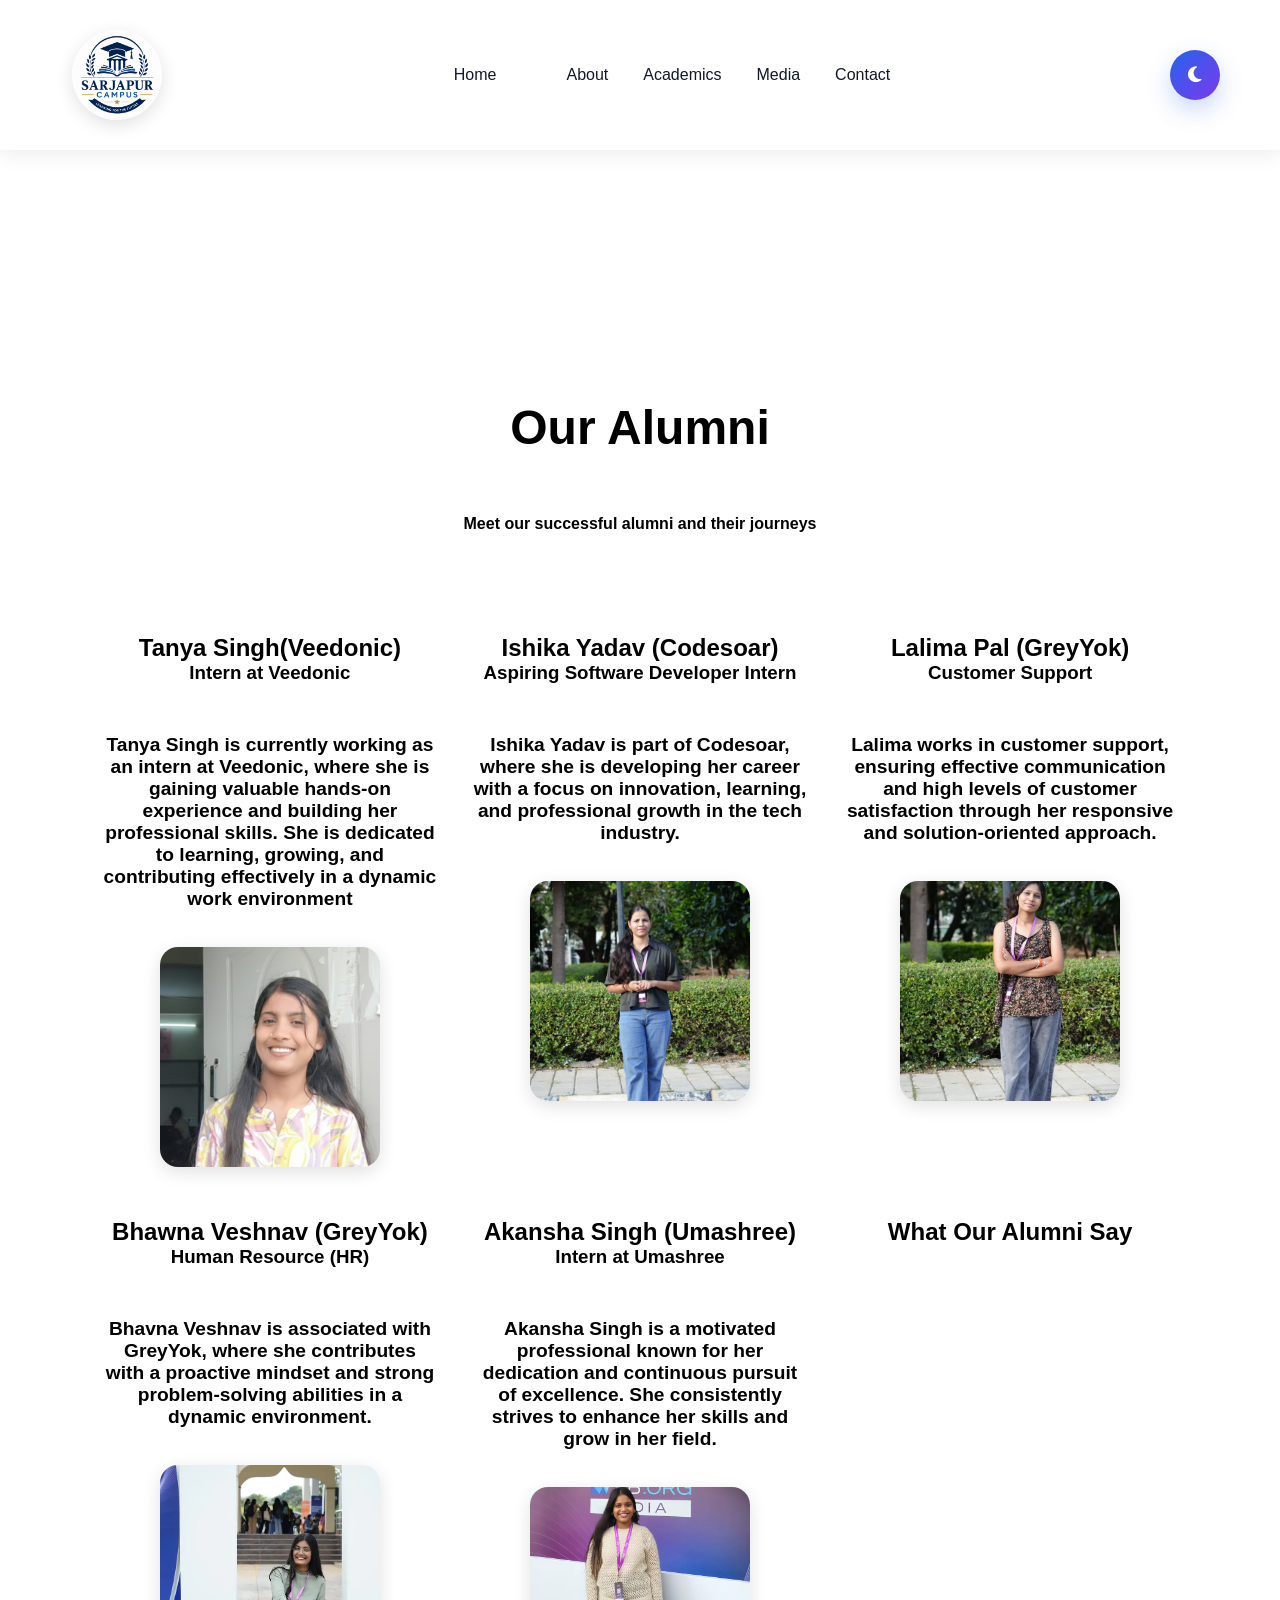
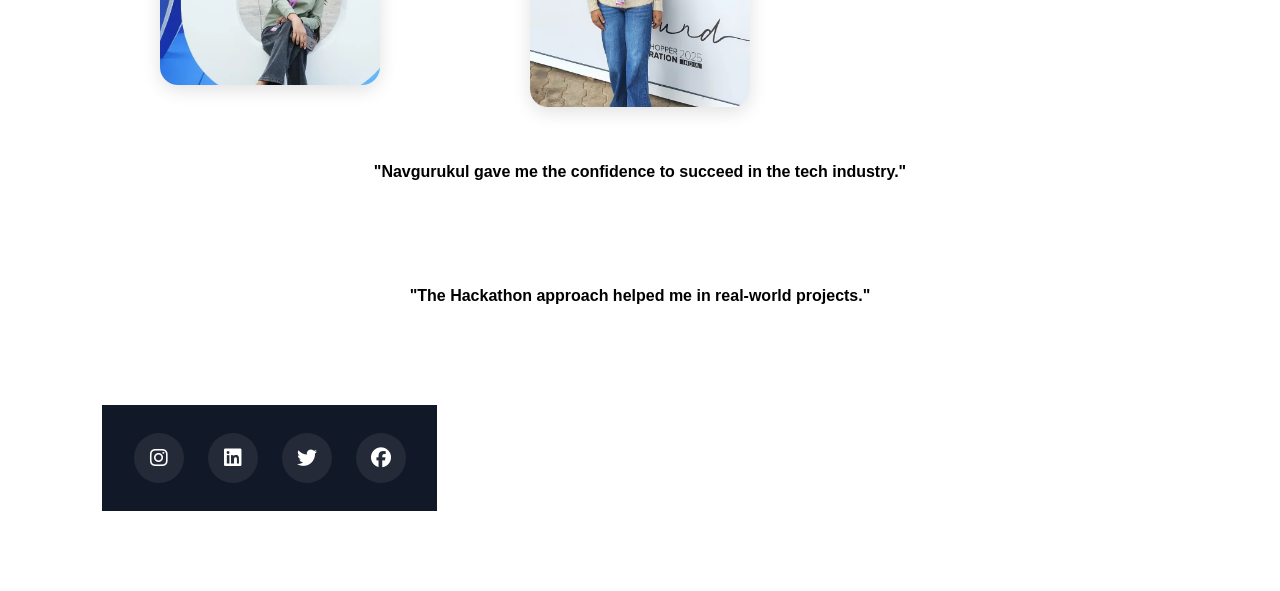
==== commit 21754f93: "Updated alumni page and fixed CSS" ====
--- a/project/pages/alumni.html
+++ b/project/pages/alumni.html
@@ -5,6 +5,8 @@
     <meta charset="UTF-8">
     <title>Our Alumni</title>
     <link rel="stylesheet" href="../css/style.css">
+    <link rel="stylesheet" href="https://cdnjs.cloudflare.com/ajax/libs/font-awesome/6.5.1/css/all.min.css">
+
 </head>
 
 <body>
@@ -23,10 +25,10 @@
                 <button class="dropbtn">About</button>
 
                 <div class="dropdown-content">
-                    <a href="./house.html">Houses</a>
-                    <a href="./team.html">Team</a>
-                    <a href="./council.html">Council</a>
-                    <a href="./alumni.html">Alumni</a>
+                    <a href="../pages/house.html">Houses</a>
+                    <a href="../pages/team.html">Team</a>
+                    <a href="../pages/council.html">Council</a>
+                    <a href="../pages/alumni.html">Alumni</a>
                 </div>
             </div>
 
@@ -34,8 +36,8 @@
                 <button class="dropbtn">Academics</button>
 
                 <div class="dropdown-content">
-                    <a href="./programs.html">Programs</a>
-                    <a href="./curriculum.html">Curriculum</a>
+                    <a href="../pages/programs.html">Programs</a>
+                    <a href="../pages/corriculum.html">Curriculum</a>
                 </div>
             </div>
 
@@ -43,8 +45,8 @@
                 <button class="dropbtn">Media</button>
 
                 <div class="dropdown-content">
-                    <a href="./gallery.html">Memories</a>
-                    <a href="./celebrations.html">Celebrations</a>
+                    <a href="../pages/gellary.html">Memories</a>
+                    <a href="../pages/celebrations.html">Celebrations</a>
                 </div>
             </div>
 
@@ -52,8 +54,8 @@
                 <button class="dropbtn">Contact</button>
 
                 <div class="dropdown-content">
-                    <a href="./contact.html">Contact</a>
-                    <a href="./feedback.html">Feedback</a>
+                    <a href="../pages/contact.html">Contact</a>
+                    <a href="../pages/feedback.html">Feedback</a>
                 </div>
             </div>
 
@@ -75,7 +77,7 @@
             <p>Tanya Singh is currently working as an intern at Veedonic, where she is gaining valuable hands-on
                 experience and building her professional skills. She is dedicated to learning, growing, and contributing
                 effectively in a dynamic work environment</p>
-            <img src="Tanya.jpeg" alt="Tanya" width="200" height="200">
+            <img src="../images/Tanya.jpeg" alt="Tanya" width="200" height="200">
         </div>
 
         <div>
@@ -83,7 +85,7 @@
             <h3>Aspiring Software Developer Intern</h3>
             <p>Ishika Yadav is part of Codesoar, where she is developing her career with a focus on innovation,
                 learning, and professional growth in the tech industry.</p>
-            <img src="ishika.jpeg" alt="Ishika Yadav" width="200" height="200">
+            <img src="../images/ishika.jpeg" alt="Ishika Yadav" width="200" height="200">
         </div>
 
         <div>
@@ -91,7 +93,7 @@
             <h3>Customer Support</h3>
             <p>Lalima works in customer support, ensuring effective communication and high levels of customer
                 satisfaction through her responsive and solution-oriented approach.</p>
-            <img src="Lalima.jpeg" alt="Lalima Pal" width="200" height="200">
+            <img src="../images/Lalima.jpeg" alt="Lalima Pal" width="200" height="200">
         </div>
 
         <div>
@@ -99,7 +101,7 @@
             <h3>Human Resource (HR)</h3>
             <p>Bhavna Veshnav is associated with GreyYok, where she contributes with a proactive mindset and strong
                 problem-solving abilities in a dynamic environment.</p>
-            <img src="Bhawna.jpeg" alt="Bhavna Veshnav" width="200" height="200">
+            <img src="../images/Bhawna.jpeg" alt="Bhavna Veshnav" width="200" height="200">
         </div>
 
         <div>
@@ -107,7 +109,7 @@
             <h3>Intern at Umashree</h3>
             <p>Akansha Singh is a motivated professional known for her dedication and continuous pursuit of excellence.
                 She consistently strives to enhance her skills and grow in her field.</p>
-            <img src="Akansha.jpeg" alt="Akansha Singh" width="200" height="200">
+            <img src="../images/Akansha.jpeg" alt="Akansha Singh" width="200" height="200">
         </div>
         <h2>What Our Alumni Say</h2>
         <p>"Navgurukul gave me the confidence to succeed in the tech industry."</p>
--- a/project/css/style.css
+++ b/project/css/style.css
@@ -246,14 +246,6 @@
     transform: scale(1.03);
 }
 
-/* =========================
-   FEEDBACK + CONTACT
-========================= */
-
-/* =========================
-   RATING
-========================= */
-
 .rating-box {
     margin-bottom: 30px;
 }
@@ -600,6 +592,7 @@
         0 15px 30px rgba(37, 99, 235, 0.25);
 }
 
+
 /* =========================
    FOOTER
 ========================= */
@@ -792,12 +785,9 @@
 .houses-section::after {
 
     content: "";
-
     position: absolute;
-
     width: 350px;
     height: 350px;
-
     border-radius: 50%;
 
     background: rgba(37, 99, 235, 0.06);
@@ -1519,15 +1509,21 @@
 /* =========================
    TEAM PAGE CSS
 ========================= */
+/* =========================
+   TEAM PAGE CSS
+========================= */
 
 .team-page {
     padding: 120px 8% 80px;
     min-height: 100vh;
-    background: var(--bg-color);
-    color: var(--text-color);
-}
-
-/* HEADING */
+    background: #f8fafc;
+    color: #111827;
+    display: block;
+}
+
+/* =========================
+   HEADING
+========================= */
 
 .team-heading {
     text-align: center;
@@ -1552,29 +1548,33 @@
     max-width: 850px;
     margin: auto;
     line-height: 1.8;
-    color: var(--light-text);
     font-size: 1rem;
-}
-
-/* GRID */
+    color: #4b5563;
+}
+
+/* =========================
+   TEAM GRID
+========================= */
 
 .team-container {
     display: grid;
-    grid-template-columns: repeat(auto-fit, minmax(320px, 1fr));
-    gap: 35px;
-}
-
-/* CARD */
+    grid-template-columns: repeat(3, 1fr);
+    gap: 30px;
+    margin-top: 50px;
+}
+
+/* =========================
+   CARD
+========================= */
 
 .team-card {
-    background: var(--card-bg);
+    background: white;
     border-radius: 20px;
     overflow: hidden;
     padding: 25px;
     transition: 0.4s ease;
     position: relative;
     box-shadow: 0 5px 20px rgba(0, 0, 0, 0.08);
-    border: 1px solid rgba(255, 255, 255, 0.08);
 }
 
 .team-card:hover {
@@ -1582,87 +1582,66 @@
     box-shadow: 0 10px 35px rgba(0, 0, 0, 0.15);
 }
 
-.team-card::before {
-    content: "";
-    position: absolute;
-    inset: 0;
-    background: linear-gradient(135deg,
-            rgba(0, 188, 212, 0.08),
-            transparent);
-    pointer-events: none;
-}
-
-/* IMAGE */
+/* =========================
+   IMAGE
+========================= */
 
 .team-image {
     width: 100%;
     height: 320px;
     overflow: hidden;
     border-radius: 15px;
-    margin-bottom: 20px;
+    background: #f5f5f5;
+
+    display: flex;
+    justify-content: center;
+    align-items: center;
 }
 
 .team-image img {
     width: 100%;
     height: 100%;
-    object-fit: cover;
-    transition: 0.5s;
+    object-fit: contain;
+    transition: 0.5s ease;
 }
 
 .team-card:hover img {
-    transform: scale(1.08);
-}
-
-/* CONTENT */
+    transform: scale(1.05);
+}
+
+/* =========================
+   CONTENT
+========================= */
+
+.team-content {
+    margin-top: 20px;
+}
 
 .team-content h2 {
     font-size: 1.5rem;
-    margin-bottom: 8px;
+    margin-bottom: 10px;
+    color: #111827;
 }
 
 .team-role {
     color: #00bcd4;
     font-weight: 600;
+    display: inline-block;
     margin-bottom: 15px;
-    display: inline-block;
 }
 
 .team-content p {
     line-height: 1.7;
-    color: var(--light-text);
     font-size: 0.95rem;
-}
-
-/* SOCIAL */
-
-.team-social {
-    display: flex;
-    gap: 15px;
-    margin-top: 20px;
-}
-
-.team-social a {
-    width: 40px;
-    height: 40px;
-    background: rgba(0, 188, 212, 0.12);
-    display: flex;
-    align-items: center;
-    justify-content: center;
-    border-radius: 50%;
-    color: #00bcd4;
-    transition: 0.3s;
-    text-decoration: none;
-}
-
-.team-social a:hover {
-    background: #00bcd4;
-    color: white;
-    transform: translateY(-4px);
-}
-
-/* ANIMATION */
+    color: #4b5563;
+}
+
+/* =========================
+   ANIMATION
+========================= */
 
 @keyframes fadeUp {
+
     from {
         opacity: 0;
         transform: translateY(40px);
@@ -1674,9 +1653,18 @@
     }
 }
 
-/* RESPONSIVE */
-
-@media(max-width:768px) {
+/* =========================
+   RESPONSIVE
+========================= */
+
+@media (max-width: 992px) {
+
+    .team-container {
+        grid-template-columns: repeat(2, 1fr);
+    }
+}
+
+@media (max-width: 768px) {
 
     .team-page {
         padding: 100px 5% 60px;
@@ -1684,6 +1672,10 @@
 
     .team-heading h1 {
         font-size: 2.2rem;
+    }
+
+    .team-container {
+        grid-template-columns: 1fr;
     }
 
     .team-image {
